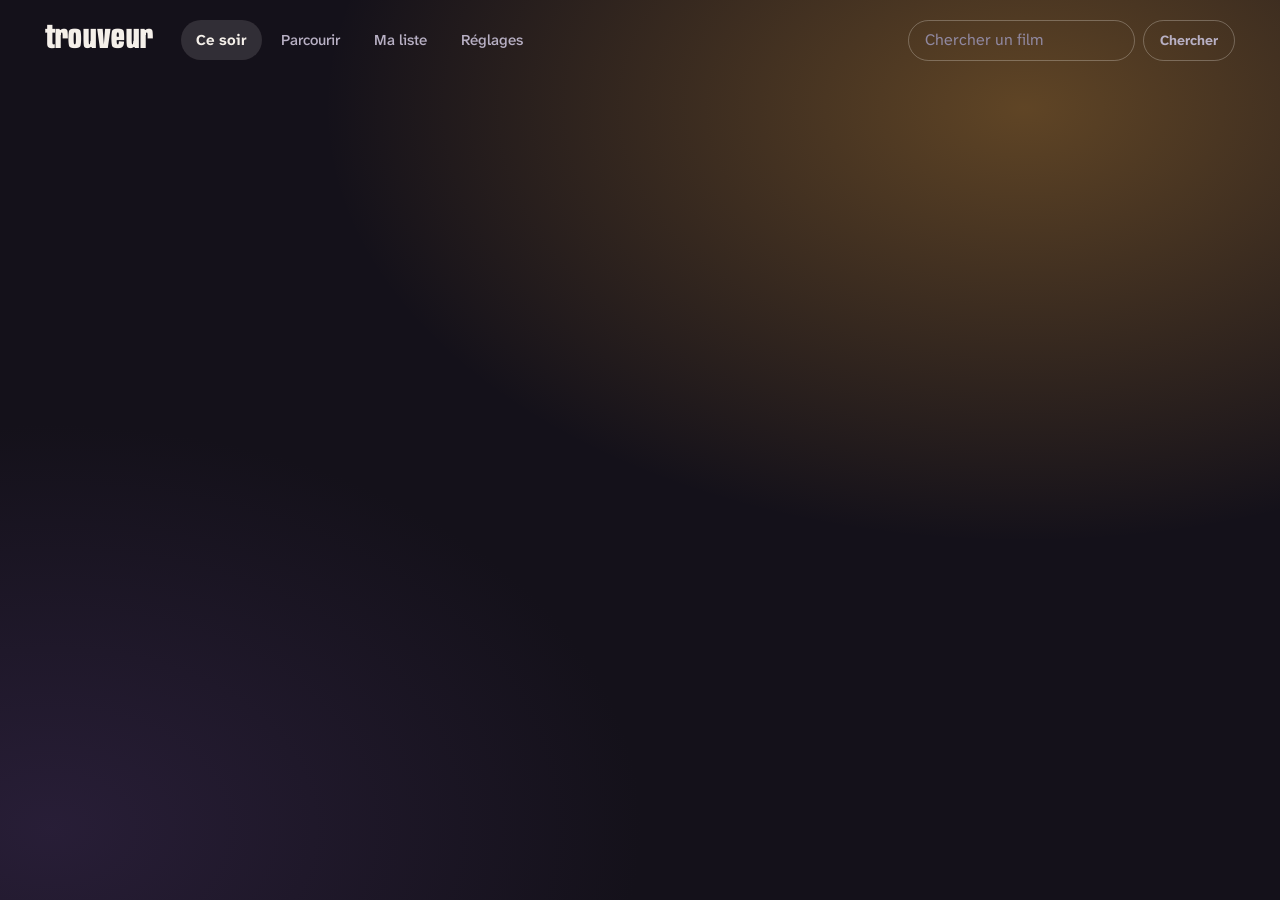
==== web/index.html @ bdc5a35e "1.5.0 : Parcourir et Ma liste séparés, cartes allégées Les six onglets mélangeaient des façons de ch" ====
<!doctype html>
<html lang="fr">
<head>
<meta charset="utf-8">
<meta name="viewport" content="width=device-width, initial-scale=1">
<title>Trouveur</title>
<link rel="preconnect" href="https://fonts.googleapis.com">
<link rel="preconnect" href="https://fonts.gstatic.com" crossorigin>
<link href="https://fonts.googleapis.com/css2?family=Anybody:wdth,wght@50..150,500..900&family=Atkinson+Hyperlegible+Next:wght@400;500;700&display=swap" rel="stylesheet">
<link rel="stylesheet" href="style.css">
<link rel="icon" href="data:image/svg+xml,<svg xmlns='http://www.w3.org/2000/svg' viewBox='0 0 100 100'><text y='.9em' font-size='90'>&#127916;</text></svg>">
</head>
<body data-screen="soir">

<header class="masthead">
  <span class="masthead-logo">trouveur</span>

  <nav class="mainnav" id="mainnav" aria-label="Navigation">
    <button type="button" data-nav="soir" aria-current="page">Ce soir</button>
    <button type="button" data-nav="parcourir">Parcourir</button>
    <button type="button" data-nav="liste">Ma liste <span class="nav-count" id="count-liste"></span></button>
    <button type="button" data-nav="reglages" id="open-settings">Réglages</button>
  </nav>

  <form class="search" id="search-form" role="search">
    <input type="search" id="search-input" placeholder="Chercher un film"
           aria-label="Chercher un film par son titre" autocomplete="off">
    <button type="submit" class="search-go" aria-label="Lancer la recherche">Chercher</button>
  </form>
</header>

<div class="panel-veil" id="panel-veil" hidden></div>

<!-- ------------------------------- ce soir -------------------------------- -->
<main class="screen screen-soir" id="screen-soir">
  <div class="soir">
    <section class="soir-hero is-loading" id="soir-hero" aria-live="polite" aria-busy="true"></section>
    <p class="soir-sentence" id="soir-sentence"></p>
    <section class="soir-others" id="soir-others" aria-label="Autres idées" hidden></section>
  </div>
</main>

<div class="layout screen" id="screen-parcourir" hidden>

  <!-- ------------------------------- critères ------------------------------- -->
  <aside class="panel" id="panel">
    <div class="panel-head">
      <span>Filtres</span>
      <button type="button" class="panel-close" id="close-filters" aria-label="Fermer les filtres">&times;</button>
    </div>
    <form id="criteria" autocomplete="off">

      <section class="field">
        <div class="field-head">
          <label>Genres</label>
          <span class="hint" id="genre-hint">1 clic&nbsp;: inclure · 2&nbsp;clics&nbsp;: exclure</span>
        </div>
        <div class="chips" id="genres" role="group" aria-label="Genres"></div>
        <div class="segmented" id="genre-mode" hidden>
          <button type="button" class="on" data-mode="ou">Au moins un</button>
          <button type="button" data-mode="et">Tous à la fois</button>
        </div>
      </section>

      <section class="field">
        <div class="field-head"><label>Époque</label></div>
        <div class="chips chips-compact" id="decades" role="group" aria-label="Décennies"></div>
        <div class="range-pair">
          <label>De <input type="number" id="year-min" min="1900" max="2030" step="1" placeholder="1900"></label>
          <label>à <input type="number" id="year-max" min="1900" max="2030" step="1" placeholder="2026"></label>
        </div>
      </section>

      <section class="field">
        <div class="field-head">
          <label for="rating-min">Note minimum</label>
          <output class="value" id="rating-min-out">6,5</output>
        </div>
        <input type="range" id="rating-min" min="0" max="9" step="0.5" value="6.5">
      </section>

      <section class="field">
        <div class="field-head">
          <label for="runtime-max">Durée maximum</label>
          <output class="value" id="runtime-max-out">peu importe</output>
        </div>
        <input type="range" id="runtime-max" min="60" max="245" step="5" value="245">
      </section>

      <section class="field">
        <div class="field-head">
          <label>Disponible sur</label>
          <span class="hint">facultatif</span>
        </div>
        <div class="providers" id="providers" role="group" aria-label="Plateformes"></div>
      </section>

      <details class="field-more" id="more-criteria">
        <summary>Plus de critères</summary>
      <section class="field grid-2">
        <div>
          <div class="field-head"><label for="votes-min">Popularité</label></div>
          <select id="votes-min">
            <option value="50">Même confidentiel</option>
            <option value="300" selected>Un minimum connu</option>
            <option value="1500">Bien vu</option>
            <option value="6000">Très vu</option>
          </select>
        </div>
        <div>
          <div class="field-head"><label for="original-language">Langue d'origine</label></div>
          <select id="original-language">
            <option value="">Peu importe</option>
            <option value="fr">Français</option>
            <option value="en">Anglais</option>
            <option value="ja">Japonais</option>
            <option value="ko">Coréen</option>
            <option value="it">Italien</option>
            <option value="es">Espagnol</option>
            <option value="de">Allemand</option>
            <option value="zh">Chinois</option>
            <option value="da">Danois</option>
            <option value="sv">Suédois</option>
            <option value="ru">Russe</option>
            <option value="hi">Hindi</option>
          </select>
        </div>
      </section>

      <section class="field">
        <div class="field-head">
          <label for="keyword">Thème</label>
          <span class="hint">facultatif</span>
        </div>
        <input type="text" id="keyword" placeholder="braquage, voyage dans le temps, mafia…">
      </section>

      <section class="field">
        <div class="field-head"><label for="sort">Trier par</label></div>
        <select id="sort">
          <option value="note" selected>Meilleures notes</option>
          <option value="hasard">Au hasard</option>
          <option value="populaire">Popularité</option>
          <option value="recent">Plus récents</option>
          <option value="ancien">Plus anciens</option>
          <option value="revenus">Plus gros succès</option>
        </select>
      </section>

      </details>

      <section class="field">
        <label class="switch">
          <input type="checkbox" id="hide-seen">
          <span class="switch-track"><span class="switch-knob"></span></span>
          <span class="switch-label">Masquer les films déjà vus</span>
        </label>
        <p class="seen-count" id="seen-count"></p>
      </section>

      <div class="panel-actions">
        <button type="submit" class="btn btn-primary" id="submit">Proposer des films</button>
        <button type="button" class="btn btn-ghost" id="reset">Réinitialiser</button>
      </div>
    </form>
  </aside>

  <!-- ------------------------------- résultats ------------------------------ -->
  <main class="results">
    <div class="results-head">
      <div class="results-title-row">
        <h2 id="results-title">Propositions</h2>
        <button type="button" class="back-link" id="back-to-criteria" hidden>Revenir aux critères</button>
      </div>
      <p class="results-meta" id="results-meta"></p>
    </div>

    <button type="button" class="open-filters" id="open-filters">
      <span class="funnel" aria-hidden="true"></span>
      <span>Filtres</span>
      <span class="filters-count" id="filters-count"></span>
    </button>

    <nav class="tabs" id="tabs" aria-label="Façons de parcourir">
      <button type="button" class="tab on" data-view="decouverte">Propositions</button>
      <button type="button" class="tab" data-view="foryou">Pour toi</button>
      <button type="button" class="tab" data-view="cinema">Au cinéma</button>
    </nav>
    <nav class="tabs" id="list-tabs" aria-label="Mes listes" hidden>
      <button type="button" class="tab" data-view="watchlist">À voir <span class="tab-count" id="count-watchlist"></span></button>
      <button type="button" class="tab" data-view="seen">Déjà vus <span class="tab-count" id="count-seen"></span></button>
      <button type="button" class="tab" data-view="ignored">Ignorés <span class="tab-count" id="count-ignored"></span></button>
    </nav>
    <div id="notice" class="notice" hidden></div>
    <div class="grid" id="grid"></div>

    <div class="more" id="more" hidden>
      <span class="more-sentinel" id="more-sentinel" aria-hidden="true"></span>
      <button type="button" class="btn btn-ghost" id="more-button">Afficher plus</button>
      <p class="more-state" id="more-state"></p>
    </div>

    <div class="empty" id="empty">
      <span class="empty-mark" aria-hidden="true"></span>
      <p>Rien à montrer pour l'instant.</p>
    </div>
  </main>
</div>

<!-- --------------------------------- fiche --------------------------------- -->
<!-- ------------------------------ réglages ------------------------------- -->
<main class="screen screen-settings" id="screen-reglages" hidden>
  <div class="settings-page">
    <aside class="settings-side">
      <h2 class="settings-title">Réglages</h2>
      <p class="settings-intro" id="settings-intro"></p>
      <ul class="status-list" id="status-list" aria-label="État des services"></ul>
    </aside>
    <div class="settings">

      <form id="settings-form">
        <section class="settings-block" id="set-tmdb">
          <h4>TMDB <span class="required">obligatoire</span></h4>
          <p class="settings-help">
            Source des fiches, affiches et bandes-annonces.
            <a href="https://www.themoviedb.org/settings/api" target="_blank" rel="noopener noreferrer">Créer une clé</a>
            — gratuit. Clé v3 ou jeton v4.
          </p>
          <label class="settings-field">
            <span>Clé d'API</span>
            <input type="password" id="set-tmdb-key" autocomplete="off" placeholder="">
          </label>
          <div class="settings-row">
            <label class="settings-field">
              <span>Langue</span>
              <input type="text" id="set-tmdb-language" placeholder="fr-FR">
            </label>
            <label class="settings-field">
              <span>Région</span>
              <input type="text" id="set-tmdb-region" placeholder="FR">
            </label>
          </div>
        </section>

        <section class="settings-block" id="set-plex">
          <h4>Serveur Plex</h4>
          <p class="settings-help">
            La connexion se fait chez Plex : ton mot de passe ne passe jamais par
            Trouveur. Tes serveurs et leurs adresses sont ensuite trouvés tout seuls.
          </p>
          <div class="plex-connect">
            <button type="button" class="btn btn-primary" id="plex-connect">Se connecter avec Plex</button>
            <p class="settings-state" id="plex-state"></p>
            <div id="plex-servers"></div>
          </div>
          <label class="switch settings-switch">
            <input type="checkbox" id="set-plex-sync">
            <span class="switch-track"><span class="switch-knob"></span></span>
            <span class="switch-label">Reprendre les films vus sur Plex au démarrage</span>
          </label>
          <button type="button" class="btn btn-ghost settings-sync" id="plex-sync-now">
            Synchroniser les « déjà vus » maintenant
          </button>
          <p class="settings-state" id="plex-sync-state"></p>
          <button type="button" class="btn btn-ghost settings-sync" id="plex-refresh-now">
            Rafraîchir la bibliothèque Plex
          </button>
          <p class="settings-help settings-sub">
            Les badges « Plex » suivent un inventaire relu toutes les dix
            minutes. Ce bouton le relit tout de suite, après un ajout ou une
            suppression sur ton serveur.
          </p>
          <p class="settings-state" id="plex-refresh-state"></p>
        </section>

        <section class="settings-block" id="set-services">
          <h4>Mes abonnements</h4>
          <p class="settings-help">
            Seuls les services cochés sont proposés en filtre et affichés en badge
            sur les affiches. Aucun coché = tous les services de la région.
            Ton serveur Plex est indépendant de cette liste.
          </p>
          <div class="providers" id="set-services"></div>
        </section>

        <section class="settings-block" id="set-lists">
          <h4>Mes listes</h4>
          <p class="settings-help">
            Reprendre des listes venant d'une autre installation. L'import est
            <strong>additif</strong> : un film déjà présent garde sa date et sa
            provenance, rien n'est jamais remplacé ni supprimé.
          </p>
          <label class="settings-field">
            <span>Fichiers à importer (seen.json, watchlist.json, ignored.json)</span>
            <input type="file" id="set-import" accept=".json,application/json" multiple>
          </label>
          <p class="settings-state" id="import-state"></p>
        </section>

        <section class="settings-block" id="set-deluge">
          <h4>Deluge</h4>
          <p class="settings-help">
            Envoyer les torrents directement au serveur. Trouveur télécharge le
            fichier avec sa clé de tracker puis le transmet : Deluge n'a besoin
            ni de cette clé, ni d'un accès au tracker.
          </p>
          <label class="switch settings-switch">
            <input type="checkbox" id="set-deluge-enabled">
            <span class="switch-track"><span class="switch-knob"></span></span>
            <span class="switch-label">Activer l'envoi vers Deluge</span>
          </label>
          <label class="settings-field">
            <span>Adresse de l'interface web</span>
            <input type="text" id="set-deluge-url" placeholder="https://deluge.mondomaine.fr">
          </label>
          <label class="settings-field">
            <span>Mot de passe de l'interface web</span>
            <input type="password" id="set-deluge-password" autocomplete="off">
          </label>

          <p class="settings-help settings-sub">
            Accès protégé par certificat client : déposer les fichiers ici, ils
            sont conservés par Trouveur. Un fichier <strong>.p12 / .pfx</strong>
            est accepté tel quel — inutile de le convertir. Sa clé n'est jamais
            écrite en clair sur le disque, ni renvoyée au navigateur.
          </p>
          <div class="cert-field">
            <span class="cert-label">Certificat client (.p12, .pfx, .crt ou .pem)</span>
            <div class="cert-current" id="cert-client-current"></div>
            <input type="file" id="cert-client-file" accept=".p12,.pfx,.pem,.crt,.cer">
          </div>
          <div class="cert-field">
            <span class="cert-label">Clé privée — inutile avec un .p12</span>
            <div class="cert-current" id="cert-client_key-current"></div>
            <input type="file" id="cert-client_key-file" accept=".key,.pem">
          </div>
          <label class="settings-field">
            <span>Phrase de passe (du .p12 ou de la clé)</span>
            <input type="password" id="set-deluge-keypass" autocomplete="off">
          </label>
          <div class="cert-field">
            <span class="cert-label">Autorité de certification (si privée)</span>
            <div class="cert-current" id="cert-ca-current"></div>
            <input type="file" id="cert-ca-file" accept=".pem,.crt,.cer">
          </div>
          <label class="switch settings-switch">
            <input type="checkbox" id="set-deluge-verify" checked>
            <span class="switch-track"><span class="switch-knob"></span></span>
            <span class="switch-label">Vérifier le certificat du serveur</span>
          </label>
          <p class="settings-help settings-sub">
            À décocher seulement si le serveur présente un certificat auto-signé
            que tu n'as pas moyen de fournir ci-dessus. La liaison reste
            chiffrée, mais Trouveur ne vérifie plus à qui il parle.
          </p>

          <div class="settings-row">
            <label class="settings-field">
              <span>Dossier de destination</span>
              <input type="text" id="set-deluge-dir" placeholder="facultatif">
            </label>
            <label class="settings-field">
              <span>Étiquette</span>
              <input type="text" id="set-deluge-label" placeholder="facultatif">
            </label>
          </div>
          <label class="switch settings-switch">
            <input type="checkbox" id="set-deluge-paused">
            <span class="switch-track"><span class="switch-knob"></span></span>
            <span class="switch-label">Ajouter en pause</span>
          </label>

          <button type="button" class="btn btn-ghost settings-sync" id="deluge-test">
            Tester la connexion
          </button>
          <div id="deluge-state"></div>
        </section>

        <section class="settings-block" id="set-tracker">
          <h4>Tracker</h4>
          <label class="switch settings-switch">
            <input type="checkbox" id="set-tracker-enabled">
            <span class="switch-track"><span class="switch-knob"></span></span>
            <span class="switch-label">Chercher les torrents disponibles</span>
          </label>
          <label class="settings-field">
            <span>Tracker</span>
            <select id="set-tracker-profile"></select>
          </label>
          <p class="settings-help settings-sub" id="tracker-profile-help"></p>
          <label class="settings-field">
            <span>Adresse</span>
            <input type="text" id="set-tracker-url" placeholder="https://tr4ker.net">
          </label>
          <label class="settings-field">
            <span>Clé d'API</span>
            <input type="password" id="set-tracker-key" autocomplete="off">
          </label>
          <button type="button" class="btn btn-ghost settings-sync" id="tracker-test">
            Tester la connexion
          </button>
          <div id="tracker-state"></div>
        </section>

        <div id="settings-notice" class="notice" hidden></div>

        <div class="settings-actions">
          <button type="submit" class="btn btn-primary" id="settings-save">Enregistrer</button>
        </div>
        <p class="settings-foot">
          Un champ laissé vide n'efface rien : il conserve la valeur en place.
        </p>
      </form>
    </div>
  </div>
</main>

<div class="sheet-backdrop" id="sheet-backdrop" hidden>
  <article class="sheet" id="sheet" role="dialog" aria-modal="true" aria-label="Fiche du film">
    <button class="sheet-close" id="sheet-close" aria-label="Fermer">&times;</button>
    <div id="sheet-body"></div>
  </article>
</div>

<template id="tpl-card">
  <article class="card" tabindex="0">
    <div class="card-poster">
      <img alt="" loading="lazy">
      <span class="card-rating"></span>
      <span class="card-state" hidden></span>
      <div class="card-actions">
        <button type="button" class="card-want" aria-pressed="false">À voir</button>
        <button type="button" class="card-seen" aria-pressed="false">Vu</button>
        <button type="button" class="card-hide">Ignorer</button>
      </div>
    </div>
    <div class="card-body">
      <h3 class="card-title"></h3>
      <p class="card-sub"></p>
      <p class="card-where"></p>
    </div>
  </article>
</template>

<script src="app.js"></script>
<script src="soir.js"></script>
</body>
</html>
---- web/style.css ----
/* Trouveur — feuille de style unique, thème sombre cinéma. */

:root {
  /* La salle : un fond violet très sombre, des surfaces un cran plus claires. */
  --bg: #14111a;
  --bg-grain: #181420;
  --surface: #1d1825;
  --surface-2: #262031;
  --surface-3: #30283d;
  --line: #3a3147;
  --line-soft: #2b2436;

  --text: #f5f0ea;
  --text-dim: #b8b0c4;
  --text-faint: #9088a0;

  /* Accent par défaut. Sur « Ce soir » il prend la couleur de l'affiche (--acc). */
  --gold: #f2a93b;
  --gold-soft: #f7c77b;
  --gold-dim: rgba(242, 169, 59, 0.14);
  --green: #4ec98a;
  --green-dim: rgba(78, 201, 138, 0.14);
  --red: #e0645c;
  --red-dim: rgba(224, 100, 92, 0.14);

  --radius: 14px;
  --radius-sm: 9px;
  --shadow: 0 18px 45px -20px rgba(0, 0, 0, 0.9);

  --sans: "Atkinson Hyperlegible Next", ui-sans-serif, system-ui, -apple-system, "Segoe UI", Roboto, sans-serif;
  --display: "Anybody", "Arial Narrow", ui-sans-serif, system-ui, sans-serif;
}

/* Déclarées pour que l'ambiance de « Ce soir » change en fondu d'un film à l'autre. */
@property --amb1 { syntax: "<color>"; inherits: true; initial-value: #2a1f3a; }
@property --amb2 { syntax: "<color>"; inherits: true; initial-value: #f2a93b; }

* { box-sizing: border-box; }

/* Sans cela, les regles display:flex ci-dessous l'emportent sur l'attribut
   hidden et laissent le fond de la fiche recouvrir toute la page. */
[hidden] { display: none !important; }

html { scroll-behavior: smooth; }

body {
  margin: 0;
  min-height: 100vh;
  font-family: var(--sans);
  font-size: 16px;
  line-height: 1.55;
  color: var(--text);
  background: var(--bg);
  -webkit-font-smoothing: antialiased;
}

/* L'ambiance de « Ce soir » colore toute la page, en-tête compris. */
body[data-screen="soir"] {
  --amb1: #2a1f3a;
  --acc: var(--amb2);
  background:
    radial-gradient(1000px 620px at 80% 12%, color-mix(in srgb, var(--amb2) 34%, transparent), transparent 70%),
    radial-gradient(820px 560px at 4% 92%, color-mix(in srgb, var(--amb1) 90%, transparent), transparent 72%),
    var(--bg);
  transition: --amb1 0.9s ease, --amb2 0.9s ease;
}

button, input, select, textarea { font: inherit; color: inherit; }

::-webkit-scrollbar { width: 10px; height: 10px; }
::-webkit-scrollbar-track { background: transparent; }
::-webkit-scrollbar-thumb { background: var(--surface-3); border-radius: 8px; border: 3px solid var(--bg); }
::-webkit-scrollbar-thumb:hover { background: #463c57; }

/* ------------------------------- en-tête -------------------------------- */

.masthead {
  display: flex;
  align-items: center;
  gap: 28px;
  padding: 20px clamp(18px, 3.5vw, 48px) 0;
}

.masthead-logo {
  font-family: var(--display);
  font-stretch: 62%;
  font-weight: 800;
  font-size: 32px;
  line-height: 1;
  letter-spacing: 0.01em;
}

.mainnav { display: flex; gap: 4px; margin-right: auto; }
.mainnav button {
  display: flex;
  align-items: center;
  gap: 7px;
  min-height: 40px;
  padding: 6px 15px;
  font-size: 15px;
  font-weight: 500;
  color: var(--text-dim);
  background: none;
  border: 0;
  border-radius: 999px;
  cursor: pointer;
}
.mainnav button:hover { color: var(--text); }
.mainnav button[aria-current="page"] {
  color: var(--text);
  font-weight: 700;
  background: color-mix(in srgb, var(--text) 13%, transparent);
}
.nav-count {
  font-size: 12px;
  font-weight: 700;
  font-variant-numeric: tabular-nums;
  color: var(--acc, var(--gold));
}
.nav-count:empty { display: none; }

/* recherche par titre */

.search { display: flex; gap: 8px; flex: 0 1 300px; }
.search input[type="search"] {
  flex: 1;
  min-width: 0;
  min-height: 40px;
  padding: 7px 16px;
  color: var(--text);
  background: transparent;
  border: 1px solid color-mix(in srgb, var(--text) 28%, transparent);
  border-radius: 999px;
  outline: none;
  transition: border-color 0.14s, box-shadow 0.14s;
}
.search input::placeholder { color: var(--text-faint); }
.search input:focus {
  border-color: var(--acc, var(--gold));
  box-shadow: 0 0 0 3px color-mix(in srgb, var(--acc, var(--gold)) 25%, transparent);
}
.search-go {
  min-height: 40px;
  padding: 7px 16px;
  font-size: 14px;
  font-weight: 700;
  color: var(--text-dim);
  background: none;
  border: 1px solid color-mix(in srgb, var(--text) 28%, transparent);
  border-radius: 999px;
  cursor: pointer;
  white-space: nowrap;
}
.search-go:hover { color: var(--text); border-color: var(--text); }

/* onglets de listes */

.tabs {
  display: flex;
  gap: 4px;
  margin: 0 0 18px;
  padding: 3px;
  background: var(--surface);
  border: 1px solid var(--line);
  border-radius: var(--radius-sm);
  width: fit-content;
  max-width: 100%;
  overflow-x: auto;
}
.tab {
  display: flex;
  align-items: center;
  gap: 7px;
  padding: 7px 14px;
  font-size: 13px;
  color: var(--text-dim);
  background: none;
  border: 0;
  border-radius: 6px;
  cursor: pointer;
  white-space: nowrap;
}
.tab:hover { color: var(--text); }
.tab.on { color: var(--text); background: var(--surface-3); font-weight: 600; }
.tab-count {
  min-width: 18px;
  padding: 1px 6px;
  font-size: 11px;
  font-weight: 700;
  font-variant-numeric: tabular-nums;
  color: var(--text-faint);
  background: var(--surface-2);
  border-radius: 999px;
}
.tab-count:empty { display: none; }
.tab.on .tab-count { color: #1a1408; background: var(--gold); }

.results-title-row { display: flex; align-items: baseline; gap: 14px; flex-wrap: wrap; }
.back-link {
  font-size: 13px;
  color: var(--text-faint);
  background: none;
  border: 0;
  padding: 0;
  cursor: pointer;
  text-decoration: underline;
  text-underline-offset: 3px;
}
.back-link:hover { color: var(--gold); }

/* ------------------------------- structure ------------------------------ */

.layout {
  display: grid;
  grid-template-columns: 322px minmax(0, 1fr);
  gap: clamp(20px, 2.6vw, 38px);
  align-items: start;
  padding: 26px clamp(18px, 3.5vw, 44px) 70px;
  max-width: 1720px;
  margin: 0 auto;
}

/* -------------------------------- panneau ------------------------------- */

.panel {
  position: sticky;
  top: 22px;
  padding: 22px 20px;
  background: linear-gradient(180deg, var(--surface), rgba(29, 24, 37, 0.72));
  border: 1px solid var(--line);
  border-radius: var(--radius);
  box-shadow: var(--shadow);
  max-height: calc(100vh - 44px);
  overflow-y: auto;
}

.field { margin-bottom: 22px; }
.field:last-of-type { margin-bottom: 18px; }
.field.grid-2 { display: grid; grid-template-columns: 1fr 1fr; gap: 12px; }

.field-head {
  display: flex;
  align-items: baseline;
  justify-content: space-between;
  gap: 10px;
  margin-bottom: 9px;
}

.field-head label {
  font-size: 15px;
  font-weight: 700;
  color: var(--text);
}

.hint { font-size: 11px; color: var(--text-faint); }
.value { font-size: 12.5px; font-weight: 600; color: var(--gold); font-variant-numeric: tabular-nums; }

/* pastilles de genre : neutre → inclus → exclu */

.chips { display: flex; flex-wrap: wrap; gap: 6px; }

.chip {
  padding: 6px 11px;
  font-size: 12.5px;
  font-weight: 500;
  color: var(--text-dim);
  background: var(--surface-2);
  border: 1px solid var(--line);
  border-radius: 999px;
  cursor: pointer;
  transition: background 0.14s, color 0.14s, border-color 0.14s;
  user-select: none;
}
.chip:hover { background: var(--surface-3); color: var(--text); }
.chip.is-in {
  color: #1a1408;
  background: linear-gradient(160deg, var(--gold-soft), var(--gold));
  border-color: transparent;
  font-weight: 600;
}
.chip.is-out {
  color: var(--red);
  background: var(--red-dim);
  border-color: rgba(224, 100, 92, 0.35);
  text-decoration: line-through;
}
.chips-compact .chip { padding: 5px 10px; font-size: 12px; }

/* plateformes de streaming */

.providers { display: flex; flex-wrap: wrap; gap: 6px; }

.provider {
  display: flex;
  align-items: center;
  gap: 7px;
  padding: 5px 10px 5px 5px;
  font-size: 12px;
  color: var(--text-dim);
  background: var(--surface-2);
  border: 1px solid var(--line);
  border-radius: 999px;
  cursor: pointer;
  transition: background 0.14s, color 0.14s, border-color 0.14s;
}
.provider img {
  width: 20px;
  height: 20px;
  flex: none;
  border-radius: 5px;
  object-fit: cover;
}
.provider:hover { background: var(--surface-3); color: var(--text); }
.provider.is-on {
  color: #1a1408;
  background: linear-gradient(160deg, var(--gold-soft), var(--gold));
  border-color: transparent;
  font-weight: 600;
}

/* Le serveur de l'utilisateur n'est pas un service commercial : il se
   distingue visuellement tout en restant au même niveau que les autres. */
.provider.is-local {
  padding-left: 10px;
  border-color: rgba(229, 160, 13, 0.4);
  order: -1;
}
.provider.is-local::before {
  content: "";
  width: 8px;
  height: 8px;
  border-radius: 2px;
  background: #e5a00d;
  flex: none;
}
.provider.is-local.is-on::before { background: #1a1408; }

.provider-name { white-space: nowrap; }

.segmented {
  display: flex;
  margin-top: 10px;
  padding: 3px;
  background: var(--surface-2);
  border: 1px solid var(--line);
  border-radius: var(--radius-sm);
}
.segmented button {
  flex: 1;
  padding: 6px 8px;
  font-size: 12px;
  color: var(--text-dim);
  background: none;
  border: 0;
  border-radius: 6px;
  cursor: pointer;
}
.segmented button.on { color: var(--text); background: var(--surface-3); font-weight: 600; }

/* champs */

input[type="text"], input[type="number"], input[type="password"], select {
  width: 100%;
  padding: 9px 11px;
  color: var(--text);
  background: var(--surface-2);
  border: 1px solid var(--line);
  border-radius: var(--radius-sm);
  outline: none;
  transition: border-color 0.14s, box-shadow 0.14s;
}
input[type="text"]:focus, input[type="number"]:focus, input[type="password"]:focus, select:focus {
  border-color: rgba(242, 169, 59, 0.55);
  box-shadow: 0 0 0 3px var(--gold-dim);
}
input::placeholder { color: var(--text-faint); }

select {
  appearance: none;
  padding-right: 30px;
  background-image: url("data:image/svg+xml,%3Csvg xmlns='http://www.w3.org/2000/svg' viewBox='0 0 12 12'%3E%3Cpath d='M2 4.5L6 8.5L10 4.5' stroke='%239aa3b8' stroke-width='1.6' fill='none' stroke-linecap='round'/%3E%3C/svg%3E");
  background-repeat: no-repeat;
  background-position: right 10px center;
  background-size: 12px;
  cursor: pointer;
}
select option { background: var(--surface-2); }

.range-pair { display: flex; gap: 10px; margin-top: 10px; }
.range-pair label {
  flex: 1;
  display: flex;
  align-items: center;
  gap: 7px;
  font-size: 12px;
  color: var(--text-faint);
}
.range-pair input { text-align: center; }

input[type="range"] {
  width: 100%;
  height: 4px;
  appearance: none;
  background: var(--surface-3);
  border-radius: 3px;
  outline: none;
  cursor: pointer;
}
input[type="range"]::-webkit-slider-thumb {
  appearance: none;
  width: 16px; height: 16px;
  border-radius: 50%;
  background: var(--gold);
  border: 3px solid var(--bg);
  box-shadow: 0 0 0 1px var(--gold);
  cursor: grab;
}
input[type="range"]::-moz-range-thumb {
  width: 12px; height: 12px;
  border-radius: 50%;
  background: var(--gold);
  border: 3px solid var(--bg);
  box-shadow: 0 0 0 1px var(--gold);
  cursor: grab;
}

/* interrupteur */

.switch {
  display: flex;
  align-items: center;
  gap: 11px;
  cursor: pointer;
  user-select: none;
}
.switch input { position: absolute; opacity: 0; width: 0; height: 0; }

.switch-track {
  flex: none;
  width: 38px;
  height: 21px;
  padding: 3px;
  background: var(--surface-3);
  border: 1px solid var(--line);
  border-radius: 999px;
  transition: background 0.16s;
}
.switch-knob {
  display: block;
  width: 13px;
  height: 13px;
  border-radius: 50%;
  background: var(--text-faint);
  transition: transform 0.16s, background 0.16s;
}
.switch input:checked + .switch-track { background: var(--gold-dim); border-color: rgba(242, 169, 59, 0.5); }
.switch input:checked + .switch-track .switch-knob { background: var(--gold); transform: translateX(17px); }
.switch input:focus-visible + .switch-track { box-shadow: 0 0 0 3px var(--gold-dim); }
.switch-label { font-size: 13px; color: var(--text-dim); }
.switch:hover .switch-label { color: var(--text); }

.seen-count { margin: 9px 0 0 49px; font-size: 11.5px; color: var(--text-faint); }

/* boutons */

.panel-actions { display: flex; flex-direction: column; gap: 9px; }

.btn {
  padding: 11px 16px;
  font-size: 14px;
  font-weight: 600;
  border: 1px solid transparent;
  border-radius: var(--radius-sm);
  cursor: pointer;
  transition: transform 0.1s, filter 0.14s, background 0.14s;
}
.btn:active { transform: translateY(1px); }
.btn:disabled { opacity: 0.55; cursor: progress; }

.btn-primary {
  color: #171104;
  background: linear-gradient(160deg, var(--gold-soft), var(--gold));
  box-shadow: 0 10px 26px -12px rgba(242, 169, 59, 0.75);
}
.btn-primary:hover:not(:disabled) { filter: brightness(1.06); }

.btn-ghost {
  color: var(--text-dim);
  background: transparent;
  border-color: var(--line);
}
.btn-ghost:hover { color: var(--text); background: var(--surface-2); }

/* ------------------------------- résultats ------------------------------ */

.results-head {
  display: flex;
  align-items: baseline;
  justify-content: space-between;
  gap: 16px;
  margin-bottom: 18px;
  flex-wrap: wrap;
}
.results-head h2 {
  margin: 0;
  font-family: var(--display);
  font-stretch: 62%;
  font-size: 21px;
  font-weight: 500;
  letter-spacing: -0.01em;
}
.results-meta { margin: 0; font-size: 13px; color: var(--text-faint); }

.notice {
  padding: 12px 15px;
  margin-bottom: 18px;
  font-size: 13.5px;
  color: var(--gold-soft);
  background: var(--gold-dim);
  border: 1px solid rgba(242, 169, 59, 0.3);
  border-radius: var(--radius-sm);
}
.notice.is-error {
  color: #f2b2ad;
  background: var(--red-dim);
  border-color: rgba(224, 100, 92, 0.35);
}

.grid {
  display: grid;
  grid-template-columns: repeat(auto-fill, minmax(174px, 1fr));
  gap: clamp(14px, 1.5vw, 22px);
}

.more {
  position: relative;
  display: flex;
  flex-direction: column;
  align-items: center;
  gap: 10px;
  padding: 34px 20px 10px;
}
.more .btn { min-width: 220px; }
.more-state { margin: 0; font-size: 13px; color: var(--text-faint); }

/* Déclencheur du défilement infini : placé au-dessus du bouton pour anticiper. */
.more-sentinel {
  position: absolute;
  top: -500px;
  left: 0;
  width: 1px;
  height: 1px;
  pointer-events: none;
}

.empty {
  padding: 90px 20px;
  text-align: center;
  color: var(--text-faint);
}
.empty-mark {
  display: block;
  width: 54px; height: 54px;
  margin: 0 auto 16px;
  border: 2px dashed var(--line);
  border-radius: 14px;
}

/* --------------------------------- carte -------------------------------- */

.card {
  cursor: pointer;
  outline: none;
  transition: transform 0.16s ease;
}
.card:hover, .card:focus-visible { transform: translateY(-4px); }

.card-poster {
  position: relative;
  aspect-ratio: 2 / 3;
  overflow: hidden;
  background: var(--surface-2) url("data:image/svg+xml,%3Csvg xmlns='http://www.w3.org/2000/svg' viewBox='0 0 24 24' fill='none' stroke='%23303a52' stroke-width='1.2'%3E%3Crect x='3' y='4' width='18' height='16' rx='2'/%3E%3Cpath d='M3 9h18M7 4v5M17 4v5'/%3E%3C/svg%3E") center / 42px no-repeat;
  border: 1px solid var(--line);
  border-radius: var(--radius);
  box-shadow: var(--shadow);
}
.card-poster > img {
  width: 100%; height: 100%;
  object-fit: cover;
  display: block;
  opacity: 0;
  transition: opacity 0.3s;
}
.card-poster > img.is-loaded { opacity: 1; }
.card:hover .card-poster { border-color: rgba(242, 169, 59, 0.4); }
.card:focus-visible .card-poster { border-color: var(--gold); }

.card-rating {
  position: absolute;
  top: 8px; left: 8px;
  padding: 3px 8px;
  font-size: 12px;
  font-weight: 700;
  font-variant-numeric: tabular-nums;
  color: var(--text);
  background: rgba(10, 12, 17, 0.82);
  backdrop-filter: blur(6px);
  border-radius: 999px;
}
.card-rating.is-high { color: #16240f; background: var(--green); }
.card-rating.is-good { color: #1a1408; background: var(--gold); }
.card-rating.is-low { color: var(--text-dim); }
.card-rating.is-none { color: var(--text-faint); }

/* Ce qui est posé sur l'affiche : la note, le statut une fois posé, et trois
   actions qui n'apparaissent qu'au survol. Sur écran tactile elles restent dans
   la fiche : trois boutons permanents par affiche cachaient l'affiche. */

.card-state {
  position: absolute;
  left: 8px;
  bottom: 8px;
  padding: 3px 9px;
  font-size: 12px;
  font-weight: 700;
  color: #1a1408;
  background: var(--gold);
  border-radius: 4px;
}
.card-state.is-seen { color: #16240f; background: var(--green); }

.card.is-seen .card-poster > img { opacity: 0.4; filter: grayscale(0.55); }
.card.is-seen .card-title { color: var(--text-faint); }
.card.is-seen:hover .card-poster > img { opacity: 0.72; filter: grayscale(0.2); }

.card-actions {
  position: absolute;
  inset: auto 0 0 0;
  display: flex;
  background: rgba(20, 17, 26, 0.94);
  opacity: 0;
  transform: translateY(6px);
  transition: opacity 0.15s, transform 0.15s;
  /* Invisible ne doit pas vouloir dire cliquable : sans cela, un clic sur
     l'affiche marquerait le film au lieu d'ouvrir sa fiche. */
  pointer-events: none;
}
.card:hover .card-actions,
.card:focus-within .card-actions { opacity: 1; transform: none; pointer-events: auto; }
.card-actions button {
  flex: 1;
  min-height: 44px;
  padding: 0 4px;
  font: inherit;
  font-size: 13px;
  font-weight: 700;
  color: var(--text);
  background: none;
  border: 0;
  border-left: 1px solid var(--line);
  cursor: pointer;
}
.card-actions button:first-child { border-left: 0; }
.card-actions button:hover { background: var(--surface-3); }
.card-actions button.is-on { color: var(--gold); }
.card-actions .card-seen[aria-pressed="true"] { color: var(--green); }
.card-actions .card-hide:hover { color: var(--red); }
.card-actions button:focus-visible { outline: 2px solid var(--text); outline-offset: -3px; }

@media (hover: none) {
  .card-actions { display: none; }
}

.card-where {
  display: flex;
  align-items: center;
  gap: 8px;
  min-height: 21px;
  margin: 6px 0 0;
  font-size: 13px;
  color: var(--text-dim);
}
.dot.is-tor { background: transparent; border: 2px solid var(--gold); }


@keyframes spin { to { transform: rotate(360deg); } }

.sheet-hide {
  display: inline-flex;
  align-items: center;
  gap: 9px;
  padding: 9px 16px;
  font-size: 13.5px;
  font-weight: 600;
  color: var(--text-dim);
  background: var(--surface-2);
  border: 1px solid var(--line);
  border-radius: var(--radius-sm);
  cursor: pointer;
  transition: color 0.15s, background 0.15s, border-color 0.15s;
}
.sheet-hide:hover {
  color: var(--red);
  background: var(--red-dim);
  border-color: rgba(224, 100, 92, 0.4);
}
.sheet-hide-icon { position: relative; width: 13px; height: 13px; flex: none; }
.sheet-hide-icon::before,
.sheet-hide-icon::after {
  content: "";
  position: absolute;
  top: 5.5px;
  left: 0;
  width: 13px;
  height: 2px;
  border-radius: 1px;
  background: currentColor;
}
.sheet-hide-icon::before { transform: rotate(45deg); }
.sheet-hide-icon::after { transform: rotate(-45deg); }

.sheet-actions { display: flex; flex-wrap: wrap; gap: 9px; margin-top: 14px; }
.sheet-actions .sheet-seen { margin-top: 0; }

.sheet-want {
  display: inline-flex;
  align-items: center;
  gap: 9px;
  padding: 9px 16px;
  font-size: 13.5px;
  font-weight: 600;
  color: var(--text-dim);
  background: var(--surface-2);
  border: 1px solid var(--line);
  border-radius: var(--radius-sm);
  cursor: pointer;
  transition: color 0.15s, background 0.15s, border-color 0.15s;
}
.sheet-want:hover { color: var(--text); background: var(--surface-3); }
.sheet-want-icon {
  width: 11px;
  height: 14px;
  flex: none;
  border: 1.8px solid currentColor;
  border-bottom: 0;
  clip-path: polygon(0 0, 100% 0, 100% 100%, 50% 68%, 0 100%);
}
.sheet-want.is-on {
  color: #1a1408;
  background: var(--gold);
  border-color: transparent;
}
.sheet-want.is-on .sheet-want-icon { background: currentColor; }

.sheet-seen {
  display: inline-flex;
  align-items: center;
  gap: 9px;
  margin-top: 14px;
  padding: 9px 16px;
  font-size: 13.5px;
  font-weight: 600;
  color: var(--text-dim);
  background: var(--surface-2);
  border: 1px solid var(--line);
  border-radius: var(--radius-sm);
  cursor: pointer;
  transition: color 0.15s, background 0.15s, border-color 0.15s;
}
.sheet-seen:hover { color: var(--text); background: var(--surface-3); }
.sheet-seen-icon {
  width: 15px;
  height: 15px;
  flex: none;
  border: 1.8px solid currentColor;
  border-radius: 50%;
}
.sheet-seen.is-on {
  color: #16240f;
  background: var(--green);
  border-color: transparent;
}
.sheet-seen.is-on .sheet-seen-icon {
  position: relative;
  border-color: transparent;
  background: currentColor;
}
.sheet-seen.is-on .sheet-seen-icon::after {
  content: "";
  position: absolute;
  left: 5px;
  top: 1px;
  width: 3px;
  height: 8px;
  border: solid var(--green);
  border-width: 0 2px 2px 0;
  transform: rotate(42deg);
}

.plex-card {
  padding: 15px 17px;
  background: var(--surface-2);
  border: 1px solid rgba(229, 160, 13, 0.32);
  border-radius: var(--radius-sm);
}
.plex-head { display: flex; align-items: center; gap: 11px; }
.plex-mark {
  padding: 3px 9px;
  font-size: 11px;
  font-weight: 700;
  letter-spacing: 0.05em;
  color: #241a02;
  background: #e5a00d;
  border-radius: 4px;
}
.plex-title { font-size: 14px; font-weight: 600; }
.plex-facts { display: flex; flex-wrap: wrap; gap: 7px; margin-top: 12px; font-size: 13px; color: var(--text-dim); }
.plex-open { margin-top: 13px; }

.card-body { padding: 10px 2px 0; }
.card-title {
  margin: 0;
  font-size: 13.5px;
  font-weight: 600;
  line-height: 1.35;
  display: -webkit-box;
  -webkit-line-clamp: 2;
  -webkit-box-orient: vertical;
  overflow: hidden;
}
.card-sub { margin: 3px 0 0; font-size: 12px; color: var(--text-faint); }
.card-why {
  margin: 5px 0 0;
  font-size: 11px;
  font-style: italic;
  line-height: 1.35;
  color: var(--gold);
  opacity: 0.78;
  display: -webkit-box;
  -webkit-line-clamp: 2;
  -webkit-box-orient: vertical;
  overflow: hidden;
}
.saga-progress { margin: 0 0 11px; }

/* --------------------------------- fiche -------------------------------- */

.sheet-backdrop {
  position: fixed;
  inset: 0;
  z-index: 50;
  display: flex;
  align-items: flex-start;
  justify-content: center;
  padding: clamp(12px, 4vh, 46px) 16px;
  background: rgba(5, 6, 10, 0.78);
  backdrop-filter: blur(7px);
  overflow-y: auto;
  animation: fade 0.18s ease;
}
@keyframes fade { from { opacity: 0; } }

.sheet {
  position: relative;
  width: min(1000px, 100%);
  background: var(--surface);
  border: 1px solid var(--line);
  border-radius: 18px;
  box-shadow: 0 40px 90px -30px rgba(0, 0, 0, 0.95);
  overflow: hidden;
  animation: rise 0.22s cubic-bezier(0.22, 1, 0.36, 1);
}
@keyframes rise { from { opacity: 0; transform: translateY(16px); } }

.sheet-close {
  position: absolute;
  top: 14px; right: 14px;
  z-index: 3;
  width: 34px; height: 34px;
  font-size: 22px;
  line-height: 1;
  color: var(--text);
  background: rgba(10, 12, 17, 0.72);
  backdrop-filter: blur(6px);
  border: 1px solid var(--line);
  border-radius: 50%;
  cursor: pointer;
}
.sheet-close:hover { background: var(--surface-3); }

.sheet-hero {
  position: relative;
  min-height: 210px;
  padding: 0;
  background-size: cover;
  background-position: center 22%;
}
.sheet-hero::after {
  content: "";
  position: absolute;
  inset: 0;
  background: linear-gradient(180deg, rgba(20, 24, 34, 0.35) 0%, rgba(20, 24, 34, 0.9) 72%, var(--surface) 100%);
}

.sheet-main {
  position: relative;
  z-index: 2;
  display: grid;
  grid-template-columns: 190px minmax(0, 1fr);
  gap: 26px;
  padding: 0 clamp(20px, 3vw, 34px) 28px;
  margin-top: -110px;
}

.sheet-poster {
  width: 100%;
  aspect-ratio: 2 / 3;
  object-fit: cover;
  background: var(--surface-2);
  border: 1px solid var(--line);
  border-radius: var(--radius);
  box-shadow: var(--shadow);
}

.sheet-head { padding-top: 116px; }
.sheet-title {
  margin: 0;
  font-family: var(--display);
  font-stretch: 62%;
  font-size: clamp(24px, 3vw, 33px);
  font-weight: 700;
  line-height: 1.12;
  letter-spacing: -0.02em;
}
.sheet-original { margin: 6px 0 0; font-size: 14px; color: var(--text-faint); font-style: italic; }
.sheet-tagline { margin: 12px 0 0; font-size: 15px; color: var(--gold-soft); font-family: var(--display); }

.sheet-facts {
  display: flex;
  flex-wrap: wrap;
  align-items: center;
  gap: 8px;
  margin-top: 14px;
  font-size: 13px;
  color: var(--text-dim);
}
.fact {
  padding: 4px 10px;
  background: var(--surface-2);
  border: 1px solid var(--line);
  border-radius: 999px;
}
.fact.is-cert { color: var(--gold-soft); border-color: rgba(242, 169, 59, 0.3); }

.score {
  display: flex;
  align-items: center;
  gap: 10px;
  margin-top: 18px;
  padding: 12px 16px;
  background: var(--surface-2);
  border: 1px solid var(--line);
  border-radius: var(--radius-sm);
}
.score-big {
  font-family: var(--display);
  font-stretch: 62%;
  font-size: 30px;
  font-weight: 700;
  line-height: 1;
  color: var(--gold);
  font-variant-numeric: tabular-nums;
}
.score-scale { font-size: 13px; color: var(--text-faint); }
.score-meta { margin-left: auto; text-align: right; font-size: 12px; color: var(--text-faint); }
.score-bar {
  height: 4px;
  margin-top: 6px;
  width: 120px;
  background: var(--surface-3);
  border-radius: 3px;
  overflow: hidden;
}
.score-bar span { display: block; height: 100%; background: linear-gradient(90deg, var(--gold), var(--green)); }

.sheet-section { margin-top: 26px; }
.sheet-section h4 {
  margin: 0 0 10px;
  font-size: 11.5px;
  font-weight: 600;
  letter-spacing: 0.09em;
  text-transform: uppercase;
  color: var(--text-dim);
}
.sheet-section p { margin: 0; color: #cfd6e4; }

.links { display: flex; flex-wrap: wrap; gap: 8px; }
.link-btn {
  display: inline-flex;
  align-items: center;
  gap: 7px;
  padding: 8px 13px;
  font-size: 13px;
  font-weight: 500;
  color: var(--text);
  text-decoration: none;
  background: var(--surface-2);
  border: 1px solid var(--line);
  border-radius: var(--radius-sm);
  transition: background 0.14s, border-color 0.14s;
}
.link-btn:hover { background: var(--surface-3); border-color: var(--surface-3); }
.links-note { width: 100%; margin: 4px 0 0; }
.link-dot { width: 8px; height: 8px; border-radius: 2px; flex: none; }

.trailer {
  position: relative;
  aspect-ratio: 16 / 9;
  border: 1px solid var(--line);
  border-radius: var(--radius);
  overflow: hidden;
  background: #000;
}
.trailer iframe { width: 100%; height: 100%; border: 0; display: block; }
.trailer-lang {
  display: inline-block;
  margin-top: 8px;
  font-size: 12px;
  color: var(--text-faint);
}

.cast {
  display: grid;
  grid-template-columns: repeat(auto-fill, minmax(94px, 1fr));
  gap: 12px;
}
.cast figure { margin: 0; text-align: center; }
.cast img {
  width: 100%;
  aspect-ratio: 1;
  object-fit: cover;
  border-radius: 50%;
  background: var(--surface-2);
  border: 1px solid var(--line);
}
.cast figcaption { margin-top: 7px; font-size: 12px; line-height: 1.35; }
.cast .cast-role { color: var(--text-faint); font-size: 11px; }

/* films proches */

.similar-row {
  display: flex;
  gap: 12px;
  overflow-x: auto;
  padding-bottom: 8px;
  scroll-snap-type: x proximity;
}
.similar-item {
  flex: none;
  width: 108px;
  display: flex;
  flex-direction: column;
  gap: 6px;
  padding: 0;
  text-align: left;
  background: none;
  border: 0;
  cursor: pointer;
  scroll-snap-align: start;
}
.similar-poster {
  position: relative;
  display: block;
  aspect-ratio: 2 / 3;
  overflow: hidden;
  background: var(--surface-2);
  border: 1px solid var(--line);
  border-radius: 9px;
  transition: border-color 0.14s, transform 0.14s;
}
.similar-poster img { width: 100%; height: 100%; object-fit: cover; display: block; }
.similar-item:hover .similar-poster { border-color: rgba(242, 169, 59, 0.5); transform: translateY(-3px); }
.similar-item:focus-visible .similar-poster { border-color: var(--gold); }

.similar-rating {
  position: absolute;
  top: 5px; left: 5px;
  padding: 2px 6px;
  font-size: 10.5px;
  font-weight: 700;
  font-variant-numeric: tabular-nums;
  color: var(--text);
  background: rgba(10, 12, 17, 0.85);
  border-radius: 999px;
}

.similar-title {
  font-size: 12px;
  font-weight: 500;
  line-height: 1.3;
  color: var(--text);
  display: -webkit-box;
  -webkit-line-clamp: 2;
  -webkit-box-orient: vertical;
  overflow: hidden;
}
.similar-year { font-size: 11px; color: var(--text-faint); }

.similar-item.is-seen .similar-poster img { opacity: 0.35; filter: grayscale(0.6); }
.similar-item.is-seen .similar-title { color: var(--text-faint); }

.similar-note { margin: 10px 0 0; }
.similar-more { margin-top: 12px; width: 100%; }

/* torrents */

.torrent-list { display: flex; flex-direction: column; gap: 7px; }
.torrent {
  display: grid;
  grid-template-columns: minmax(0, 1fr) auto;
  gap: 8px 14px;
  align-items: center;
  padding: 11px 14px;
  background: var(--surface-2);
  border: 1px solid var(--line);
  border-radius: var(--radius-sm);
}
.torrent-name {
  font-size: 12.5px;
  font-family: ui-monospace, "SF Mono", Menlo, Consolas, monospace;
  word-break: break-all;
  color: #cfd6e4;
}
.torrent-tags { display: flex; flex-wrap: wrap; gap: 5px; margin-top: 7px; }
.tag {
  padding: 2px 7px;
  font-size: 10.5px;
  font-weight: 600;
  letter-spacing: 0.03em;
  border-radius: 4px;
  background: var(--surface-3);
  color: var(--text-dim);
}
.tag.is-res { color: #171104; background: var(--gold); }
.tag.is-lang { color: #16240f; background: var(--green); }

.torrent-stats {
  display: flex;
  align-items: center;
  gap: 14px;
  font-size: 12.5px;
  font-variant-numeric: tabular-nums;
  white-space: nowrap;
}
.seeders { color: var(--green); font-weight: 600; }
.leechers { color: var(--text-faint); }
.torrent-size { color: var(--text-dim); }
.torrent-get {
  padding: 6px 11px;
  font-size: 12px;
  font-weight: 600;
  color: var(--gold);
  text-decoration: none;
  border: 1px solid rgba(242, 169, 59, 0.35);
  border-radius: 6px;
}
.torrent-get:hover { background: var(--gold-dim); }

.torrent-page {
  padding: 6px 11px;
  font-size: 12px;
  font-weight: 600;
  color: var(--text-dim);
  text-decoration: none;
  border: 1px solid var(--line);
  border-radius: 6px;
}
.torrent-page:hover { color: var(--text); background: var(--surface-3); }

.tag.is-free { color: #16240f; background: var(--gold-soft); }

.torrent-warn {
  margin: 0 0 4px;
  padding: 9px 13px;
  color: var(--gold-soft);
  background: var(--gold-dim);
  border: 1px solid rgba(242, 169, 59, 0.3);
  border-radius: var(--radius-sm);
}

.muted { color: var(--text-faint); font-size: 13.5px; }

/* ------------------------------- responsive ----------------------------- */

@media (max-width: 1080px) {
  .layout { grid-template-columns: 1fr; }
  .panel { position: static; max-height: none; }
  .grid { grid-template-columns: repeat(auto-fill, minmax(150px, 1fr)); }
}

@media (max-width: 700px) {
  .sheet-main { grid-template-columns: 1fr; margin-top: -70px; }
  .sheet-poster { width: 140px; }
  .sheet-head { padding-top: 0; }
  .torrent { grid-template-columns: 1fr; }
  .torrent-stats { justify-content: flex-start; }
  .masthead { flex-wrap: wrap; }
}

@media (prefers-reduced-motion: reduce) {
  * { animation-duration: 0.01ms !important; transition-duration: 0.01ms !important; }
  html { scroll-behavior: auto; }
}

/* ------------------------------- réglages -------------------------------- */

.masthead-settings {
  display: flex;
  align-items: center;
  gap: 8px;
  padding: 7px 14px;
  font-size: 12.5px;
  color: var(--text-dim);
  background: var(--surface);
  border: 1px solid var(--line);
  border-radius: 999px;
  cursor: pointer;
  white-space: nowrap;
}
.masthead-settings:hover { color: var(--text); background: var(--surface-2); }
.gear {
  width: 13px;
  height: 13px;
  flex: none;
  border: 2px solid currentColor;
  border-radius: 50%;
  position: relative;
}
.gear::after {
  content: "";
  position: absolute;
  inset: -3px;
  border: 2px dotted currentColor;
  border-radius: 50%;
  opacity: 0.55;
}

.sheet-narrow { width: min(620px, 100%); }

.settings { padding: 0; }
.settings-title {
  margin: 0;
  font-family: var(--display);
  font-stretch: 62%;
  font-size: 44px;
  font-weight: 800;
  line-height: 1;
  letter-spacing: 0;
}
.settings-intro { margin: 8px 0 0; font-size: 13.5px; color: var(--text-faint); }

.settings-block {
  margin-top: 26px;
  padding-top: 22px;
  border-top: 1px solid var(--line-soft);
}
.settings-block h4 {
  display: flex;
  align-items: center;
  gap: 10px;
  margin: 0 0 8px;
  font-size: 20px;
  font-weight: 700;
  color: var(--text);
  scroll-margin-top: 24px;
}
.required {
  padding: 2px 7px;
  font-size: 10px;
  letter-spacing: 0.04em;
  color: #1a1408;
  background: var(--gold);
  border-radius: 4px;
}
.settings-help { margin: 0 0 14px; font-size: 13px; color: var(--text-faint); }
.settings-help a { color: var(--gold); }

.settings-field { display: block; margin-bottom: 12px; }
.settings-field span {
  display: block;
  margin-bottom: 6px;
  font-size: 12.5px;
  color: var(--text-dim);
}
.settings-field input { width: 100%; }
.settings-row { display: grid; grid-template-columns: 1fr 1fr; gap: 12px; }
.settings-switch { margin: 14px 0 4px; }

.settings-state { margin: 12px 0 0; font-size: 13px; color: var(--text-faint); }
.settings-state.is-ok { color: var(--green); }
.settings-state.is-error { color: var(--red); }
.settings-state a { color: var(--gold); }

.plex-server {
  display: flex;
  align-items: baseline;
  gap: 10px;
  width: 100%;
  margin-top: 8px;
  padding: 11px 14px;
  text-align: left;
  color: var(--text);
  background: var(--surface-2);
  border: 1px solid var(--line);
  border-radius: var(--radius-sm);
  cursor: pointer;
}
.plex-server:hover { border-color: rgba(242, 169, 59, 0.5); background: var(--surface-3); }
.plex-server:disabled { opacity: 0.5; cursor: progress; }
.plex-server-name { font-weight: 600; font-size: 14px; }
.plex-server-meta { font-size: 12px; color: var(--text-faint); }

.settings-actions { margin-top: 24px; }
.settings-actions .btn { width: 100%; }
.settings-foot { margin: 12px 0 0; font-size: 12px; color: var(--text-faint); text-align: center; }

@media (max-width: 600px) {
  .settings-row { grid-template-columns: 1fr; }
}

.settings-sync { width: 100%; margin-top: 14px; }
#set-services { max-height: 210px; overflow-y: auto; padding: 2px; }
input[type="file"] {
  width: 100%;
  padding: 9px 11px;
  font-size: 13px;
  color: var(--text-dim);
  background: var(--surface-2);
  border: 1px dashed var(--line);
  border-radius: var(--radius-sm);
  cursor: pointer;
}
input[type="file"]:hover { border-color: rgba(242, 169, 59, 0.45); }
input[type="file"]::file-selector-button {
  margin-right: 12px;
  padding: 5px 12px;
  font-size: 12px;
  font-weight: 600;
  color: var(--text);
  background: var(--surface-3);
  border: 0;
  border-radius: 6px;
  cursor: pointer;
}

/* ============================== petits écrans =============================
   Sur téléphone, le panneau de critères occupait 1120 px au-dessus de la
   grille : il fallait défiler une fois et demie avant de voir un seul film.
   Il devient un tiroir, et les résultats passent en premier.
   ========================================================================= */

.panel-head { display: none; }
.open-filters { display: none; }

.panel-veil {
  position: fixed;
  inset: 0;
  z-index: 55;
  background: rgba(5, 6, 10, 0.72);
  backdrop-filter: blur(4px);
  animation: fade 0.18s ease;
}

@media (max-width: 1080px) {
  .layout { padding-top: 16px; }

  /* Le panneau sort de la page : il ne pousse plus la grille vers le bas. */
  .panel {
    position: fixed;
    top: 0;
    bottom: 0;
    left: 0;
    z-index: 60;
    width: min(360px, 88vw);
    max-height: none;
    border-radius: 0 var(--radius) var(--radius) 0;
    transform: translateX(-102%);
    transition: transform 0.24s cubic-bezier(0.22, 1, 0.36, 1);
    padding-bottom: calc(22px + env(safe-area-inset-bottom));
  }
  .panel.is-open { transform: none; }
  @media (prefers-reduced-motion: reduce) { .panel { transition: none; } }

  .panel-head {
    display: flex;
    align-items: center;
    justify-content: space-between;
    margin: -6px 0 18px;
    font-family: var(--display);
    font-stretch: 62%;
    font-size: 19px;
    font-weight: 700;
  }
  .panel-close {
    width: 40px;
    height: 40px;
    font-size: 24px;
    line-height: 1;
    color: var(--text-dim);
    background: var(--surface-2);
    border: 1px solid var(--line);
    border-radius: 50%;
    cursor: pointer;
  }

  .open-filters {
    display: inline-flex;
    align-items: center;
    gap: 9px;
    min-height: 44px;
    margin: 0 0 12px;
    padding: 0 16px;
    font-size: 13.5px;
    font-weight: 600;
    color: var(--text);
    background: var(--surface);
    border: 1px solid var(--line);
    border-radius: 999px;
    cursor: pointer;
  }
  .open-filters:hover { background: var(--surface-2); }
  .funnel {
    width: 14px;
    height: 12px;
    flex: none;
    background: currentColor;
    clip-path: polygon(0 0, 100% 0, 62% 45%, 62% 100%, 38% 82%, 38% 45%);
  }
  .filters-count {
    min-width: 20px;
    padding: 1px 7px;
    font-size: 11px;
    font-weight: 700;
    color: #1a1408;
    background: var(--gold);
    border-radius: 999px;
  }
  .filters-count:empty { display: none; }

  /* En-tête compact : 220 px, c'est un cinquième de l'écran d'un téléphone. */
  .masthead { gap: 12px; padding: 14px 16px 12px; }
  .masthead-mark { width: 32px; height: 32px; }
  .masthead h1 { font-size: 21px; }
  .masthead-tagline { display: none; }
  .masthead-status { display: none; }
  .masthead-settings { min-height: 44px; padding: 0 14px; }
  .search { order: 3; flex-basis: 100%; max-width: none; margin: 0; }
  .search input[type="search"] { min-height: 44px; }
  .search-go { min-height: 44px; }
}

/* -------- cibles tactiles : 44 px est la taille recommandée -------- */

@media (pointer: coarse) {
  .tab { min-height: 44px; }
  .chip { min-height: 40px; display: inline-flex; align-items: center; }
  .provider { min-height: 40px; }
  .masthead-settings { min-height: 44px; }
  .btn { min-height: 46px; }
  .back-link { min-height: 44px; display: inline-flex; align-items: center; }
  select, input[type="text"], input[type="number"], input[type="search"] { min-height: 44px; }

  /* Sur une affiche de 168 px, trois cercles de 44 px mangeraient l'image :
     38 px reste confortable au doigt sans masquer le film. */
  .card-seen { min-height: 38px; padding: 0 12px 0 10px; }
  .card-want, .card-hide { width: 38px; height: 38px; }
  .card-want { top: 42px; }
  .card-hide { top: 86px; }
  .torrent-get, .torrent-page { min-height: 40px; display: inline-flex; align-items: center; }
  .sheet-close { width: 44px; height: 44px; }
  .similar-item { min-width: 108px; }
}

/* Le curseur natif est trop fin pour le doigt. */
@media (pointer: coarse) {
  input[type="range"] { height: 6px; }
  input[type="range"]::-webkit-slider-thumb { width: 26px; height: 26px; }
  input[type="range"]::-moz-range-thumb { width: 22px; height: 22px; }
}

@media (max-width: 460px) {
  .grid { grid-template-columns: repeat(auto-fill, minmax(140px, 1fr)); gap: 12px; }
  .settings { padding: 0; }
  .sheet-main { padding-left: 16px; padding-right: 16px; }
  .masthead h1 { font-size: 19px; }
}

/* Sur une carte de ~147 px, la pastille « Vu » (58 px) et les badges de
   disponibilité (jusqu'à 129 px) ne tiennent pas côte à côte : ils se
   chevauchaient. On les empile, badges au-dessus de la pastille. */
@media (max-width: 560px) {
  .card-avail { bottom: 52px; flex-wrap: nowrap; }
  /* Trois badges passeraient sur deux lignes et remonteraient jusqu'au bouton
     « ne plus proposer ». Deux suffisent ici ; la fiche du film les montre
     tous. */
  .card-avail > :nth-child(n + 3) { display: none; }
}

/* ---------------- débordement horizontal sur téléphone ----------------
   Une piste « 1fr » a pour minimum implicite « auto » : elle s'élargit pour
   contenir son contenu au lieu de le contraindre. La barre d'onglets
   (~460 px) poussait donc la colonne au-delà de l'écran, ce qui donnait un
   ascenseur horizontal et faisait calculer 3 colonnes de films là où il n'y a
   la place que pour 2. « minmax(0, 1fr) » lève ce minimum.
   ------------------------------------------------------------------- */
@media (max-width: 1080px) {
  .layout { grid-template-columns: minmax(0, 1fr); }
  .results { min-width: 0; }
  .grid { min-width: 0; }
  /* Le bandeau doit passer à la ligne plutôt que d'élargir la page. */
  .results-meta { overflow-wrap: anywhere; }
}

/* ------------------- fiche du film sur petit écran -------------------
   Même piège que pour la mise en page principale : la piste « 1fr » de
   .sheet-main s'élargissait pour contenir la rangée « Dans le même esprit »
   (dix vignettes, ~1188 px), et toute la fiche débordait avec elle.
   ------------------------------------------------------------------ */
@media (max-width: 700px) {
  .sheet-main { grid-template-columns: minmax(0, 1fr); }
  /* Un enfant de grille a lui aussi « min-width: auto » par défaut : sans
     cela il reproduirait le débordement un cran plus bas. */
  .sheet-main > * { min-width: 0; }
  .sheet-section { min-width: 0; }
  .similar-row { max-width: 100%; }

  /* La colonne unique reste la bonne disposition : le synopsis, la
     bande-annonce et les torrents ont besoin de toute la largeur. On gagne
     de la hauteur plutôt que de la largeur. */
  .sheet-main { gap: 16px; margin-top: -56px; }
  .sheet-poster { width: 116px; }
  .sheet-title { font-size: 21px; }
  .sheet-hero { min-height: 150px; }
  .sheet-section { margin-top: 20px; }
}

@media (max-width: 460px) {
  .sheet { border-radius: 14px; }
  .sheet-main { gap: 12px; }
  .sheet-poster { width: 96px; }
  .sheet-title { font-size: 19px; }
  .sheet-facts { gap: 6px; font-size: 12px; }
  .score { padding: 10px 12px; }
  .score-big { font-size: 25px; }
  .score-meta { margin-left: auto; }
  .score-bar { width: 84px; }
  .cast { grid-template-columns: repeat(auto-fill, minmax(78px, 1fr)); gap: 10px; }
}

/* envoi vers Deluge */
.torrent-deluge {
  padding: 6px 11px;
  font-size: 12px;
  font-weight: 600;
  color: var(--green);
  background: none;
  border: 1px solid rgba(78, 201, 138, 0.4);
  border-radius: 6px;
  cursor: pointer;
  white-space: nowrap;
}
.torrent-deluge:hover { background: var(--green-dim); }
.torrent-deluge:disabled { cursor: default; }
.torrent-deluge.is-done { color: #16240f; background: var(--green); border-color: transparent; }
.torrent-deluge.is-known { color: var(--text-faint); border-color: var(--line); }
.torrent-deluge.is-failed { color: var(--red); border-color: rgba(224, 100, 92, 0.5); }
.settings-sub { margin-top: 16px; padding-top: 14px; border-top: 1px solid var(--line-soft); }
@media (pointer: coarse) { .torrent-deluge { min-height: 40px; } }

/* dépôt de certificats */
.cert-field { margin-bottom: 14px; }
.cert-label {
  display: block;
  margin-bottom: 6px;
  font-size: 12.5px;
  color: var(--text-dim);
}
.cert-current {
  display: flex;
  align-items: center;
  gap: 10px;
  margin-bottom: 8px;
  font-size: 13px;
}
.cert-current:empty { display: none; }
.cert-name {
  display: inline-flex;
  align-items: center;
  gap: 8px;
  padding: 6px 12px;
  font-family: ui-monospace, Menlo, Consolas, monospace;
  font-size: 12px;
  color: var(--green);
  background: var(--green-dim);
  border: 1px solid rgba(78, 201, 138, 0.3);
  border-radius: var(--radius-sm);
}
.cert-remove {
  padding: 6px 11px;
  font-size: 12px;
  color: var(--text-faint);
  background: none;
  border: 1px solid var(--line);
  border-radius: 6px;
  cursor: pointer;
}
.cert-remove:hover { color: var(--red); border-color: rgba(224, 100, 92, 0.45); }
.cert-hint { font-size: 12px; color: var(--text-faint); }
@media (pointer: coarse) { .cert-remove { min-height: 40px; } }

/* =============================== écran « Ce soir » =============================== */

.soir {
  max-width: 1240px;
  margin: 0 auto;
  padding: clamp(22px, 4vw, 46px) clamp(18px, 3.5vw, 48px) 90px;
}

.soir-hero {
  display: grid;
  grid-template-columns: minmax(0, 1fr) minmax(200px, 330px);
  gap: clamp(24px, 5vw, 56px);
  align-items: end;
  min-height: 560px;
}
.soir-hero.is-loading, .soir-hero.is-empty { display: block; min-height: 420px; }

.soir-copy { min-width: 0; }
.soir-idea { margin: 0; font-size: 15px; color: var(--text-dim); }

.soir-title {
  margin: 8px 0 0;
  font-family: var(--display);
  font-stretch: 58%;
  font-weight: 800;
  font-size: clamp(60px, 11vw, 112px);
  line-height: 0.9;
  text-wrap: balance;
  overflow-wrap: anywhere;
}
.soir-title.is-long { font-size: clamp(50px, 8.5vw, 84px); }
.soir-title.is-longer { font-size: clamp(42px, 6.5vw, 64px); }

.soir-facts {
  display: flex;
  flex-wrap: wrap;
  gap: 6px 22px;
  align-items: baseline;
  min-height: 36px;
  margin-top: 22px;
  font-size: 17px;
}
.soir-score {
  font-family: var(--display);
  font-stretch: 70%;
  font-weight: 800;
  font-size: 34px;
  line-height: 1;
  color: var(--acc);
}
.soir-score small {
  margin-left: 6px;
  font-family: var(--sans);
  font-stretch: 100%;
  font-size: 13px;
  font-weight: 400;
  color: var(--text-dim);
}

.soir-syn {
  max-width: 54ch;
  margin: 16px 0 0;
  font-size: 18px;
  line-height: 1.55;
  color: color-mix(in srgb, var(--text) 88%, transparent);
  display: -webkit-box;
  -webkit-line-clamp: 4;
  -webkit-box-orient: vertical;
  overflow: hidden;
}

/* Les billets : une source de visionnage par billet. Le premier, le plus
   immédiat, est plein ; le trou en haut et en bas marque la perforation. */

.soir-tickets { display: flex; flex-wrap: wrap; gap: 12px; margin-top: 28px; }

.stub {
  --notch: 104px;
  position: relative;
  display: flex;
  align-items: stretch;
  min-width: 270px;
  max-width: 100%;
  min-height: 62px;
  color: var(--text);
  text-align: left;
  text-decoration: none;
  background: color-mix(in srgb, var(--text) 12%, transparent);
  border-radius: 4px;
  -webkit-mask:
    radial-gradient(circle 8px at calc(100% - var(--notch)) 0, #0000 97%, #000) top / 100% 51% no-repeat,
    radial-gradient(circle 8px at calc(100% - var(--notch)) 100%, #0000 97%, #000) bottom / 100% 51% no-repeat;
  mask:
    radial-gradient(circle 8px at calc(100% - var(--notch)) 0, #0000 97%, #000) top / 100% 51% no-repeat,
    radial-gradient(circle 8px at calc(100% - var(--notch)) 100%, #0000 97%, #000) bottom / 100% 51% no-repeat;
}
.stub.is-info { -webkit-mask: none; mask: none; padding-right: 18px; }
.stub.is-best { color: #1a1320; background: var(--acc, var(--gold)); }
a.stub:hover, .stub:has(button:hover) { filter: brightness(1.1); }
.stub:focus-visible, .stub:focus-within:has(:focus-visible) { outline: 3px solid var(--text); outline-offset: 3px; }

.stub-main { flex: 1; min-width: 0; padding: 11px 18px; }
.stub-main small { display: block; font-size: 13px; opacity: 0.82; }
.stub-main strong { display: block; font-size: 19px; font-weight: 700; line-height: 1.25; overflow-wrap: anywhere; }

.stub-go {
  width: var(--notch);
  flex: none;
  display: grid;
  place-items: center;
  padding: 0 8px;
  font: inherit;
  font-size: 15px;
  font-weight: 700;
  line-height: 1.2;
  text-align: center;
  color: inherit;
  background: none;
  border: 0;
  border-left: 2px dashed currentColor;
  cursor: pointer;
}
.stub:not(.is-best) .stub-go { border-left-color: color-mix(in srgb, var(--text) 40%, transparent); }
.stub-go:disabled { cursor: progress; opacity: 0.8; }
.stub-go.is-failed { text-decoration: underline wavy; }

.soir-actions { display: flex; flex-wrap: wrap; gap: 10px; margin-top: 26px; }
.soir-btn {
  min-height: 46px;
  padding: 10px 22px;
  font: inherit;
  font-size: 16px;
  font-weight: 700;
  color: var(--text);
  background: none;
  border: 2px solid color-mix(in srgb, var(--text) 40%, transparent);
  border-radius: 4px;
  cursor: pointer;
}
.soir-btn:hover { border-color: var(--text); }
.soir-btn.is-main { color: #1a1320; background: var(--text); border-color: var(--text); }
.soir-btn.is-on { border-color: var(--acc); color: var(--acc); }
.soir-btn.is-quiet {
  padding-inline: 8px;
  font-weight: 500;
  color: var(--text-dim);
  border-color: transparent;
  text-decoration: underline;
  text-underline-offset: 3px;
}
.soir-btn.is-quiet:hover { color: var(--text); }
.soir-btn:focus-visible, .soir-choice:focus-visible, .soir-refine:focus-visible,
.soir-pick:focus-visible, .soir-poster:focus-visible, .soir-option:focus-visible {
  outline: 3px solid var(--text);
  outline-offset: 3px;
}

.soir-poster {
  display: block;
  width: 100%;
  padding: 0;
  aspect-ratio: 2 / 3;
  background: var(--surface-2);
  border: 0;
  cursor: pointer;
  box-shadow: 0 40px 80px -30px rgba(0, 0, 0, 0.8);
}
.soir-poster img { display: block; width: 100%; height: 100%; object-fit: cover; }
.soir-poster-none { display: grid; height: 100%; place-items: center; padding: 16px; font-family: var(--display); font-stretch: 62%; font-size: 28px; }

.soir-wait { margin: 0; padding-top: 200px; font-size: 20px; color: var(--text-dim); }
.soir-empty { max-width: 46ch; padding-top: 120px; }
.soir-empty-title { margin: 0; font-family: var(--display); font-stretch: 62%; font-weight: 800; font-size: clamp(36px, 6vw, 56px); line-height: 1; }
.soir-empty-text { margin: 14px 0 22px; font-size: 18px; color: var(--text-dim); }

/* la phrase */

.soir-sentence {
  position: relative;
  margin: 56px 0 0;
  font-family: var(--display);
  font-stretch: 70%;
  font-weight: 500;
  font-size: clamp(22px, 3.2vw, 30px);
  line-height: 2;
}
.soir-choice {
  padding: 0 12px;
  font: inherit;
  font-weight: 800;
  color: var(--acc);
  background: color-mix(in srgb, var(--text) 10%, transparent);
  border: 0;
  border-bottom: 3px solid var(--acc);
  border-radius: 2px 2px 0 0;
  cursor: pointer;
}
.soir-choice:hover { background: color-mix(in srgb, var(--text) 18%, transparent); }
.soir-refine {
  margin-left: 10px;
  padding: 6px 0;
  font-family: var(--sans);
  font-stretch: 100%;
  font-size: 15px;
  font-weight: 500;
  color: var(--text-dim);
  background: none;
  border: 0;
  text-decoration: underline;
  text-underline-offset: 3px;
  cursor: pointer;
}
.soir-refine:hover { color: var(--text); }

.soir-menu {
  position: absolute;
  z-index: 30;
  min-width: 240px;
  max-width: calc(100% - 8px);
  max-height: 340px;
  margin: 0;
  padding: 6px;
  overflow-y: auto;
  list-style: none;
  font-family: var(--sans);
  font-stretch: 100%;
  font-size: 16px;
  font-weight: 400;
  line-height: 1.3;
  color: var(--text);
  background: var(--surface-2);
  border: 1px solid var(--line);
  border-radius: 6px;
  box-shadow: var(--shadow);
}
.soir-option { padding: 11px 12px; border-radius: 4px; cursor: pointer; }
.soir-option:hover, .soir-option:focus { background: var(--surface-3); outline: none; }
.soir-option[aria-selected="true"] { font-weight: 700; color: var(--acc, var(--gold)); }

/* autres idées */

.soir-others { display: grid; grid-template-columns: repeat(5, minmax(0, 1fr)); gap: 22px; margin-top: 26px; }
.soir-pick {
  display: block;
  padding: 0;
  font: inherit;
  color: var(--text);
  text-align: left;
  background: none;
  border: 0;
  cursor: pointer;
}
.soir-pick-poster { display: block; aspect-ratio: 2 / 3; background: var(--surface-2); transition: transform 0.25s ease; }
.soir-pick:hover .soir-pick-poster { transform: translateY(-4px); }
.soir-pick-poster img { display: block; width: 100%; height: 100%; object-fit: cover; }
.soir-pick b { display: block; margin-top: 10px; font-weight: 700; line-height: 1.25; }
.soir-pick-where { display: flex; gap: 8px; align-items: center; min-height: 22px; margin-top: 3px; font-size: 14px; color: var(--text-dim); }
.dot { width: 9px; height: 9px; flex: none; border-radius: 50%; background: var(--text-dim); }
.dot.is-plex { background: var(--acc, var(--gold)); }
.dot.is-stream { background: var(--text); }
.dot.is-none { background: transparent; border: 2px solid var(--text-dim); }

/* ============================== réglages, en page ============================== */

.settings-page {
  display: grid;
  grid-template-columns: 270px minmax(0, 1fr);
  gap: clamp(28px, 5vw, 64px);
  max-width: 1080px;
  margin: 0 auto;
  padding: clamp(22px, 4vw, 46px) clamp(18px, 3.5vw, 48px) 90px;
}
.settings-side { position: sticky; top: 24px; align-self: start; }
.settings-page .settings { max-width: 640px; }
.settings-page .settings-block:first-child { margin-top: 0; padding-top: 0; border-top: 0; }

.status-list { display: grid; gap: 4px; margin: 26px 0 0; padding: 0; list-style: none; }
.status-row {
  display: grid;
  grid-template-columns: 10px auto 1fr;
  align-items: center;
  gap: 10px;
  width: 100%;
  min-height: 44px;
  padding: 8px 10px;
  font: inherit;
  font-size: 15px;
  color: var(--text);
  text-align: left;
  background: none;
  border: 0;
  border-radius: 4px;
  cursor: pointer;
}
.status-row:hover { background: color-mix(in srgb, var(--text) 8%, transparent); }
.status-row:focus-visible { outline: 3px solid var(--gold); outline-offset: 2px; }
.status-name { font-weight: 700; }
.status-text { color: var(--text-dim); text-align: right; font-size: 14px; }
.status-dot { width: 9px; height: 9px; border-radius: 50%; background: transparent; border: 2px solid var(--text-faint); }
.status-row.is-ok .status-dot { background: var(--green); border-color: var(--green); }

/* ================================ téléphone ================================ */

@media (max-width: 860px) {
  .masthead { flex-wrap: wrap; gap: 14px; }
  .masthead-logo { font-size: 28px; }
  .search { flex: 1 1 160px; }
  .search-go { display: none; }

  /* Sur téléphone la navigation passe en bas, à portée de pouce. */
  .mainnav {
    position: fixed;
    inset: auto 0 0 0;
    z-index: 40;
    display: grid;
    grid-template-columns: repeat(4, 1fr);
    gap: 0;
    margin: 0;
    padding-bottom: env(safe-area-inset-bottom, 0px);
    background: color-mix(in srgb, var(--bg) 94%, transparent);
    border-top: 1px solid var(--line);
    backdrop-filter: blur(10px);
  }
  .mainnav button {
    flex-direction: column;
    justify-content: center;
    gap: 2px;
    min-height: 56px;
    padding: 6px 2px;
    font-size: 13px;
    border-radius: 0;
  }
  .mainnav button[aria-current="page"] {
    background: none;
    box-shadow: inset 0 3px 0 var(--acc, var(--gold));
  }
  /* Le compteur de « Ma liste » se pose en coin, sans changer la hauteur de l'onglet. */
  .mainnav button { position: relative; }
  .nav-count { position: absolute; top: 5px; left: calc(50% + 22px); }
  body { padding-bottom: calc(60px + env(safe-area-inset-bottom, 0px)); }

  .soir-hero { grid-template-columns: minmax(0, 1fr); gap: 22px; min-height: 0; }
  .soir-poster { order: -1; width: 168px; }
  .soir-syn { -webkit-line-clamp: 5; font-size: 17px; }
  .stub { min-width: 0; width: 100%; --notch: 96px; }
  .soir-actions .soir-btn.is-main { flex: 1 1 100%; }
  .soir-sentence { margin-top: 36px; }

  .soir-others {
    grid-template-columns: none;
    grid-auto-flow: column;
    grid-auto-columns: minmax(120px, 36%);
    gap: 14px;
    overflow-x: auto;
    scroll-snap-type: x proximity;
    padding-bottom: 6px;
  }
  .soir-pick { scroll-snap-align: start; }

  .settings-page { grid-template-columns: minmax(0, 1fr); gap: 24px; }
  .settings-side { position: static; }
  .settings-title { font-size: 38px; }
}

@media (prefers-reduced-motion: reduce) {
  body[data-screen="soir"] { transition: none; }
  .soir-pick-poster { transition: none; }
}

/* ================================= Parcourir et Ma liste ================================= */

.layout.is-liste { grid-template-columns: minmax(0, 1fr); max-width: 1240px; }

.field-more { margin-bottom: 22px; }
.field-more > summary {
  display: flex;
  align-items: center;
  justify-content: space-between;
  min-height: 44px;
  font-size: 15px;
  font-weight: 700;
  color: var(--text);
  cursor: pointer;
  list-style: none;
}
.field-more > summary::-webkit-details-marker { display: none; }
.field-more > summary::after {
  content: "";
  width: 8px;
  height: 8px;
  margin-right: 4px;
  border: solid var(--text-dim);
  border-width: 0 2px 2px 0;
  transform: rotate(45deg);
  transition: transform 0.15s;
}
.field-more[open] > summary::after { transform: rotate(-135deg); }
.field-more > summary:focus-visible { outline: 3px solid var(--gold); outline-offset: 2px; }
.field-more[open] > summary { margin-bottom: 14px; }

.results-head h2 { font-size: 34px; font-weight: 800; line-height: 1; }
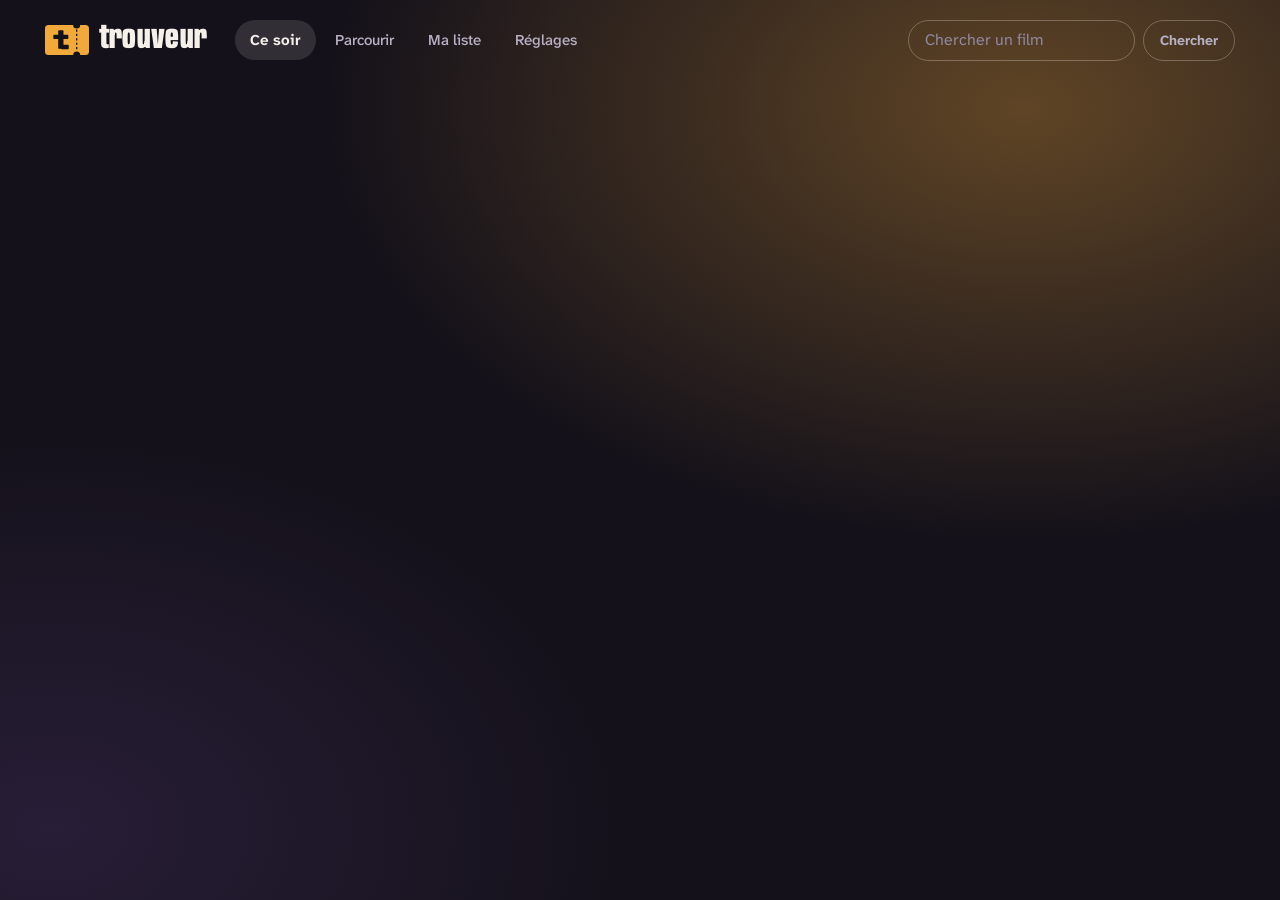
==== commit 99cea34b: "1.10.2 : la marque dans l'en-tête de la page Le mot « trouveur » de l'en-tête est précédé de la marq" ====
--- a/web/index.html
+++ b/web/index.html
@@ -8,12 +8,15 @@
 <link rel="preconnect" href="https://fonts.gstatic.com" crossorigin>
 <link href="https://fonts.googleapis.com/css2?family=Anybody:wdth,wght@50..150,500..900&family=Atkinson+Hyperlegible+Next:wght@400;500;700&display=swap" rel="stylesheet">
 <link rel="stylesheet" href="style.css">
-<link rel="icon" href="data:image/svg+xml,<svg xmlns='http://www.w3.org/2000/svg' viewBox='0 0 100 100'><text y='.9em' font-size='90'>&#127916;</text></svg>">
+<link rel="icon" type="image/svg+xml" href="favicon.svg">
 </head>
 <body data-screen="soir">
 
 <header class="masthead">
-  <span class="masthead-logo">trouveur</span>
+  <button type="button" class="masthead-logo" id="home-link" aria-label="Trouveur, retour à Ce soir">
+    <img class="masthead-mark" src="logo-mark.svg" alt="" width="44" height="30">
+    <span>trouveur</span>
+  </button>
 
   <nav class="mainnav" id="mainnav" aria-label="Navigation">
     <button type="button" data-nav="soir" aria-current="page">Ce soir</button>
@@ -85,6 +88,16 @@
           <output class="value" id="runtime-max-out">peu importe</output>
         </div>
         <input type="range" id="runtime-max" min="60" max="245" step="5" value="245">
+      </section>
+
+      <section class="field" id="certification-field">
+        <div class="field-head">
+          <label for="certification">Public</label>
+          <span class="hint">classement du film</span>
+        </div>
+        <select id="certification">
+          <option value="">Peu importe</option>
+        </select>
       </section>
 
       <section class="field">
@@ -273,6 +286,48 @@
           <p class="settings-state" id="plex-refresh-state"></p>
         </section>
 
+        <section class="settings-block" id="set-tv">
+          <h4>Télé</h4>
+          <p class="settings-help">
+            Lancer un film de ton serveur Plex sur un lecteur de Home Assistant :
+            télé, projecteur, boîtier. Rien n'est envoyé tant que tu ne cliques
+            pas sur « Lancer ».
+          </p>
+          <p class="settings-state" id="tv-availability"></p>
+          <label class="settings-field">
+            <span>Lecteur</span>
+            <select id="set-tv-player"><option value="">Aucun</option></select>
+          </label>
+          <label class="settings-field">
+            <span>Façon de lancer</span>
+            <select id="set-tv-method">
+              <option value="plex_client">Client Plex (entrée « Plex (…) »), par l'intégration Plex</option>
+              <option value="lien">Android TV, lien Plex vers le film</option>
+              <option value="lien_web">Android TV, lien web de Plex vers le film</option>
+              <option value="preplay">Android TV, lien vers la fiche du film (preplay)</option>
+              <option value="play">Android TV, lien de lecture (play)</option>
+              <option value="intent">Android TV, intent avec lecture (expérimental)</option>
+              <option value="app">Android TV, ouvrir seulement l'application Plex</option>
+              <option value="plex">Chromecast, par l'intégration Plex (avec plex://)</option>
+            </select>
+          </label>
+          <p class="settings-help settings-sub" id="tv-method-help"></p>
+          <label class="switch settings-switch">
+            <input type="checkbox" id="set-tv-confirm" checked>
+            <span class="switch-track"><span class="switch-knob"></span></span>
+            <span class="switch-label">Demander confirmation quand le lecteur est allumé</span>
+          </label>
+          <p class="settings-help settings-sub">
+            Un lecteur Android TV Remote ne dit pas s'il lit quelque chose, seulement
+            s'il est allumé. Avec cette case, un lecteur allumé demande un second clic
+            avant de lancer : mieux vaut un clic de trop qu'un film coupé.
+          </p>
+          <button type="button" class="btn btn-ghost settings-sync" id="tv-inspect">
+            Voir ce que l'appareil annonce
+          </button>
+          <div id="tv-state"></div>
+        </section>
+
         <section class="settings-block" id="set-services">
           <h4>Mes abonnements</h4>
           <p class="settings-help">
--- a/web/style.css
+++ b/web/style.css
@@ -81,7 +81,19 @@
   padding: 20px clamp(18px, 3.5vw, 48px) 0;
 }
 
+/* La marque et le mot : un seul bouton, qui ramène à « Ce soir ». */
 .masthead-logo {
+  display: flex;
+  align-items: center;
+  gap: 10px;
+  padding: 0;
+  font: inherit;
+  color: inherit;
+  background: none;
+  border: 0;
+  cursor: pointer;
+}
+.masthead-logo span {
   font-family: var(--display);
   font-stretch: 62%;
   font-weight: 800;
@@ -89,6 +101,8 @@
   line-height: 1;
   letter-spacing: 0.01em;
 }
+.masthead-logo:focus-visible { outline: 3px solid var(--text); outline-offset: 6px; border-radius: 4px; }
+.masthead-mark { display: block; width: 44px; height: 30px; }
 
 .mainnav { display: flex; gap: 4px; margin-right: auto; }
 .mainnav button {
@@ -684,138 +698,6 @@
 
 
 @keyframes spin { to { transform: rotate(360deg); } }
-
-.sheet-hide {
-  display: inline-flex;
-  align-items: center;
-  gap: 9px;
-  padding: 9px 16px;
-  font-size: 13.5px;
-  font-weight: 600;
-  color: var(--text-dim);
-  background: var(--surface-2);
-  border: 1px solid var(--line);
-  border-radius: var(--radius-sm);
-  cursor: pointer;
-  transition: color 0.15s, background 0.15s, border-color 0.15s;
-}
-.sheet-hide:hover {
-  color: var(--red);
-  background: var(--red-dim);
-  border-color: rgba(224, 100, 92, 0.4);
-}
-.sheet-hide-icon { position: relative; width: 13px; height: 13px; flex: none; }
-.sheet-hide-icon::before,
-.sheet-hide-icon::after {
-  content: "";
-  position: absolute;
-  top: 5.5px;
-  left: 0;
-  width: 13px;
-  height: 2px;
-  border-radius: 1px;
-  background: currentColor;
-}
-.sheet-hide-icon::before { transform: rotate(45deg); }
-.sheet-hide-icon::after { transform: rotate(-45deg); }
-
-.sheet-actions { display: flex; flex-wrap: wrap; gap: 9px; margin-top: 14px; }
-.sheet-actions .sheet-seen { margin-top: 0; }
-
-.sheet-want {
-  display: inline-flex;
-  align-items: center;
-  gap: 9px;
-  padding: 9px 16px;
-  font-size: 13.5px;
-  font-weight: 600;
-  color: var(--text-dim);
-  background: var(--surface-2);
-  border: 1px solid var(--line);
-  border-radius: var(--radius-sm);
-  cursor: pointer;
-  transition: color 0.15s, background 0.15s, border-color 0.15s;
-}
-.sheet-want:hover { color: var(--text); background: var(--surface-3); }
-.sheet-want-icon {
-  width: 11px;
-  height: 14px;
-  flex: none;
-  border: 1.8px solid currentColor;
-  border-bottom: 0;
-  clip-path: polygon(0 0, 100% 0, 100% 100%, 50% 68%, 0 100%);
-}
-.sheet-want.is-on {
-  color: #1a1408;
-  background: var(--gold);
-  border-color: transparent;
-}
-.sheet-want.is-on .sheet-want-icon { background: currentColor; }
-
-.sheet-seen {
-  display: inline-flex;
-  align-items: center;
-  gap: 9px;
-  margin-top: 14px;
-  padding: 9px 16px;
-  font-size: 13.5px;
-  font-weight: 600;
-  color: var(--text-dim);
-  background: var(--surface-2);
-  border: 1px solid var(--line);
-  border-radius: var(--radius-sm);
-  cursor: pointer;
-  transition: color 0.15s, background 0.15s, border-color 0.15s;
-}
-.sheet-seen:hover { color: var(--text); background: var(--surface-3); }
-.sheet-seen-icon {
-  width: 15px;
-  height: 15px;
-  flex: none;
-  border: 1.8px solid currentColor;
-  border-radius: 50%;
-}
-.sheet-seen.is-on {
-  color: #16240f;
-  background: var(--green);
-  border-color: transparent;
-}
-.sheet-seen.is-on .sheet-seen-icon {
-  position: relative;
-  border-color: transparent;
-  background: currentColor;
-}
-.sheet-seen.is-on .sheet-seen-icon::after {
-  content: "";
-  position: absolute;
-  left: 5px;
-  top: 1px;
-  width: 3px;
-  height: 8px;
-  border: solid var(--green);
-  border-width: 0 2px 2px 0;
-  transform: rotate(42deg);
-}
-
-.plex-card {
-  padding: 15px 17px;
-  background: var(--surface-2);
-  border: 1px solid rgba(229, 160, 13, 0.32);
-  border-radius: var(--radius-sm);
-}
-.plex-head { display: flex; align-items: center; gap: 11px; }
-.plex-mark {
-  padding: 3px 9px;
-  font-size: 11px;
-  font-weight: 700;
-  letter-spacing: 0.05em;
-  color: #241a02;
-  background: #e5a00d;
-  border-radius: 4px;
-}
-.plex-title { font-size: 14px; font-weight: 600; }
-.plex-facts { display: flex; flex-wrap: wrap; gap: 7px; margin-top: 12px; font-size: 13px; color: var(--text-dim); }
-.plex-open { margin-top: 13px; }
 
 .card-body { padding: 10px 2px 0; }
 .card-title {
@@ -850,48 +732,54 @@
   inset: 0;
   z-index: 50;
   display: flex;
-  align-items: flex-start;
+  align-items: center;
   justify-content: center;
   padding: clamp(12px, 4vh, 46px) 16px;
-  background: rgba(5, 6, 10, 0.78);
+  background: rgba(8, 6, 12, 0.8);
   backdrop-filter: blur(7px);
-  overflow-y: auto;
   animation: fade 0.18s ease;
 }
 @keyframes fade { from { opacity: 0; } }
 
+/* La fiche défile elle-même : c'est ce qui permet à la barre d'actions de rester
+   collée en bas pendant qu'on lit. */
 .sheet {
   position: relative;
   width: min(1000px, 100%);
+  max-height: 100%;
+  overflow-y: auto;
+  overscroll-behavior: contain;
   background: var(--surface);
   border: 1px solid var(--line);
   border-radius: 18px;
   box-shadow: 0 40px 90px -30px rgba(0, 0, 0, 0.95);
-  overflow: hidden;
   animation: rise 0.22s cubic-bezier(0.22, 1, 0.36, 1);
 }
 @keyframes rise { from { opacity: 0; transform: translateY(16px); } }
 
 .sheet-close {
-  position: absolute;
-  top: 14px; right: 14px;
-  z-index: 3;
-  width: 34px; height: 34px;
-  font-size: 22px;
+  position: sticky;
+  top: 12px;
+  z-index: 5;
+  display: block;
+  width: 44px;
+  height: 44px;
+  margin: 12px 12px -56px auto;
+  font-size: 24px;
   line-height: 1;
   color: var(--text);
-  background: rgba(10, 12, 17, 0.72);
+  background: rgba(20, 17, 26, 0.78);
   backdrop-filter: blur(6px);
   border: 1px solid var(--line);
   border-radius: 50%;
   cursor: pointer;
 }
 .sheet-close:hover { background: var(--surface-3); }
+.sheet-close:focus-visible { outline: 3px solid var(--text); outline-offset: 2px; }
 
 .sheet-hero {
   position: relative;
-  min-height: 210px;
-  padding: 0;
+  height: clamp(120px, 22vw, 200px);
   background-size: cover;
   background-position: center 22%;
 }
@@ -899,18 +787,22 @@
   content: "";
   position: absolute;
   inset: 0;
-  background: linear-gradient(180deg, rgba(20, 24, 34, 0.35) 0%, rgba(20, 24, 34, 0.9) 72%, var(--surface) 100%);
-}
-
-.sheet-main {
+  background: linear-gradient(180deg, rgba(29, 24, 37, 0.3) 0%, rgba(29, 24, 37, 0.9) 74%, var(--surface) 100%);
+}
+.sheet-hero.is-empty { height: 64px; background: none; }
+.sheet-hero.is-empty::after { display: none; }
+
+.sheet-top {
   position: relative;
   z-index: 2;
   display: grid;
   grid-template-columns: 190px minmax(0, 1fr);
   gap: 26px;
-  padding: 0 clamp(20px, 3vw, 34px) 28px;
-  margin-top: -110px;
-}
+  align-items: start;
+  margin-top: -90px;
+  padding: 0 clamp(20px, 3vw, 34px);
+}
+.sheet-hero.is-empty + .sheet-top { margin-top: 0; }
 
 .sheet-poster {
   width: 100%;
@@ -922,112 +814,185 @@
   box-shadow: var(--shadow);
 }
 
-.sheet-head { padding-top: 116px; }
+.sheet-head { min-width: 0; padding-top: 100px; }
+.sheet-hero.is-empty + .sheet-top .sheet-head { padding-top: 0; }
 .sheet-title {
   margin: 0;
   font-family: var(--display);
   font-stretch: 62%;
-  font-size: clamp(24px, 3vw, 33px);
-  font-weight: 700;
-  line-height: 1.12;
-  letter-spacing: -0.02em;
-}
-.sheet-original { margin: 6px 0 0; font-size: 14px; color: var(--text-faint); font-style: italic; }
-.sheet-tagline { margin: 12px 0 0; font-size: 15px; color: var(--gold-soft); font-family: var(--display); }
+  font-size: clamp(34px, 5vw, 54px);
+  font-weight: 800;
+  line-height: 0.95;
+  text-wrap: balance;
+  overflow-wrap: anywhere;
+}
+.sheet-original { margin: 8px 0 0; font-size: 14px; color: var(--text-faint); font-style: italic; }
+.sheet-tagline { margin: 12px 0 0; font-size: 17px; font-style: italic; color: var(--gold-soft); }
 
 .sheet-facts {
   display: flex;
   flex-wrap: wrap;
-  align-items: center;
-  gap: 8px;
-  margin-top: 14px;
+  align-items: baseline;
+  gap: 4px 18px;
+  margin-top: 16px;
+  font-size: 16px;
+}
+.fact-cert {
+  padding: 0 7px;
   font-size: 13px;
-  color: var(--text-dim);
-}
-.fact {
-  padding: 4px 10px;
-  background: var(--surface-2);
-  border: 1px solid var(--line);
-  border-radius: 999px;
-}
-.fact.is-cert { color: var(--gold-soft); border-color: rgba(242, 169, 59, 0.3); }
-
-.score {
-  display: flex;
-  align-items: center;
-  gap: 10px;
-  margin-top: 18px;
-  padding: 12px 16px;
-  background: var(--surface-2);
-  border: 1px solid var(--line);
-  border-radius: var(--radius-sm);
-}
-.score-big {
+  color: var(--gold-soft);
+  border: 1px solid rgba(242, 169, 59, 0.5);
+  border-radius: 3px;
+}
+
+.sheet-score { display: flex; flex-wrap: wrap; align-items: baseline; gap: 4px 10px; margin: 14px 0 0; }
+.sheet-score strong {
   font-family: var(--display);
-  font-stretch: 62%;
-  font-size: 30px;
-  font-weight: 700;
+  font-stretch: 70%;
+  font-size: 36px;
+  font-weight: 800;
   line-height: 1;
   color: var(--gold);
   font-variant-numeric: tabular-nums;
 }
-.score-scale { font-size: 13px; color: var(--text-faint); }
-.score-meta { margin-left: auto; text-align: right; font-size: 12px; color: var(--text-faint); }
-.score-bar {
-  height: 4px;
-  margin-top: 6px;
-  width: 120px;
-  background: var(--surface-3);
-  border-radius: 3px;
-  overflow: hidden;
-}
-.score-bar span { display: block; height: 100%; background: linear-gradient(90deg, var(--gold), var(--green)); }
-
-.sheet-section { margin-top: 26px; }
+.sheet-score span { font-size: 14px; color: var(--text-dim); }
+
+.sheet-sections { padding: 4px clamp(20px, 3vw, 34px) 30px; }
+.sheet-section { margin-top: 36px; }
 .sheet-section h4 {
-  margin: 0 0 10px;
-  font-size: 11.5px;
-  font-weight: 600;
-  letter-spacing: 0.09em;
-  text-transform: uppercase;
+  margin: 0 0 14px;
+  font-size: 20px;
+  font-weight: 700;
+  color: var(--text);
+}
+.sheet-section p { max-width: 68ch; margin: 0; line-height: 1.65; color: color-mix(in srgb, var(--text) 90%, transparent); }
+.sheet-section p.muted { color: var(--text-faint); }
+
+.where-slot .tickets { margin-top: 0; }
+.where-note { margin-top: 10px !important; font-size: 14px; }
+
+/* Toutes les versions du tracker, repliées sous le meilleur billet. */
+.versions { margin-top: 14px; }
+.versions > summary {
+  display: inline-flex;
+  align-items: center;
+  gap: 10px;
+  min-height: 44px;
+  font-size: 15px;
+  font-weight: 700;
   color: var(--text-dim);
-}
-.sheet-section p { margin: 0; color: #cfd6e4; }
-
-.links { display: flex; flex-wrap: wrap; gap: 8px; }
+  cursor: pointer;
+  list-style: none;
+}
+.versions > summary::-webkit-details-marker { display: none; }
+.versions > summary::after {
+  content: "";
+  width: 7px;
+  height: 7px;
+  border: solid currentColor;
+  border-width: 0 2px 2px 0;
+  transform: rotate(45deg);
+  transition: transform 0.15s;
+}
+.versions[open] > summary::after { transform: rotate(-135deg); }
+.versions > summary:hover { color: var(--text); }
+.versions > summary:focus-visible { outline: 3px solid var(--gold); outline-offset: 2px; }
+.versions-body { margin-top: 8px; }
+
+.links { display: flex; flex-wrap: wrap; gap: 0 24px; }
 .link-btn {
   display: inline-flex;
   align-items: center;
-  gap: 7px;
-  padding: 8px 13px;
-  font-size: 13px;
-  font-weight: 500;
-  color: var(--text);
-  text-decoration: none;
+  min-height: 44px;
+  font-size: 15px;
+  color: var(--text-dim);
+  text-decoration: underline;
+  text-underline-offset: 3px;
+}
+.link-btn:hover { color: var(--text); }
+.link-btn:focus-visible { outline: 3px solid var(--gold); outline-offset: 2px; }
+
+.technique { display: grid; grid-template-columns: max-content minmax(0, 1fr); gap: 8px 24px; margin: 0; max-width: 68ch; }
+.technique dt { color: var(--text-dim); }
+.technique dd { margin: 0; }
+
+/* La bande-annonce ne se charge qu'au clic : rien n'est demandé à YouTube avant. */
+.trailer-open {
+  display: flex;
+  flex-direction: column;
+  align-items: flex-start;
+  justify-content: flex-end;
+  gap: 4px;
+  width: 100%;
+  min-height: 120px;
+  padding: 18px 20px;
+  font: inherit;
+  color: var(--text);
+  text-align: left;
   background: var(--surface-2);
   border: 1px solid var(--line);
   border-radius: var(--radius-sm);
-  transition: background 0.14s, border-color 0.14s;
-}
-.link-btn:hover { background: var(--surface-3); border-color: var(--surface-3); }
-.links-note { width: 100%; margin: 4px 0 0; }
-.link-dot { width: 8px; height: 8px; border-radius: 2px; flex: none; }
-
+  cursor: pointer;
+}
+.trailer-open:hover { background: var(--surface-3); }
+.trailer-open:focus-visible { outline: 3px solid var(--text); outline-offset: 3px; }
+.trailer-open-title { display: flex; align-items: center; gap: 12px; font-size: 18px; font-weight: 700; }
+.trailer-open-title::before {
+  content: "";
+  border: solid transparent;
+  border-width: 9px 0 9px 15px;
+  border-left-color: var(--gold);
+}
+.trailer-open-lang { font-size: 14px; color: var(--text-dim); }
 .trailer {
   position: relative;
   aspect-ratio: 16 / 9;
   border: 1px solid var(--line);
-  border-radius: var(--radius);
+  border-radius: var(--radius-sm);
   overflow: hidden;
   background: #000;
 }
 .trailer iframe { width: 100%; height: 100%; border: 0; display: block; }
-.trailer-lang {
-  display: inline-block;
-  margin-top: 8px;
-  font-size: 12px;
-  color: var(--text-faint);
-}
+
+/* Les trois gestes, collés en bas de la fiche. */
+.sheet-bar {
+  position: sticky;
+  bottom: 0;
+  z-index: 4;
+  display: flex;
+  flex-wrap: wrap;
+  gap: 10px;
+  padding: 12px clamp(16px, 3vw, 34px) calc(12px + env(safe-area-inset-bottom, 0px));
+  background: color-mix(in srgb, var(--surface) 92%, transparent);
+  backdrop-filter: blur(10px);
+  border-top: 1px solid var(--line);
+}
+.sheet-want, .sheet-seen, .sheet-hide {
+  min-height: 46px;
+  padding: 10px 20px;
+  font: inherit;
+  font-size: 16px;
+  font-weight: 700;
+  color: var(--text);
+  background: none;
+  border: 2px solid color-mix(in srgb, var(--text) 40%, transparent);
+  border-radius: 4px;
+  cursor: pointer;
+}
+.sheet-want:hover, .sheet-seen:hover { border-color: var(--text); }
+.sheet-want.is-on { color: var(--gold); border-color: var(--gold); }
+.sheet-seen.is-on { color: var(--green); border-color: var(--green); }
+.sheet-hide {
+  margin-left: auto;
+  padding-inline: 8px;
+  font-weight: 500;
+  color: var(--text-dim);
+  border-color: transparent;
+  text-decoration: underline;
+  text-underline-offset: 3px;
+}
+.sheet-hide:hover { color: var(--red); }
+.sheet-want:focus-visible, .sheet-seen:focus-visible, .sheet-hide:focus-visible { outline: 3px solid var(--text); outline-offset: 2px; }
 
 .cast {
   display: grid;
@@ -1199,9 +1164,6 @@
 }
 
 @media (max-width: 700px) {
-  .sheet-main { grid-template-columns: 1fr; margin-top: -70px; }
-  .sheet-poster { width: 140px; }
-  .sheet-head { padding-top: 0; }
   .torrent { grid-template-columns: 1fr; }
   .torrent-stats { justify-content: flex-start; }
   .masthead { flex-wrap: wrap; }
@@ -1244,8 +1206,6 @@
   border-radius: 50%;
   opacity: 0.55;
 }
-
-.sheet-narrow { width: min(620px, 100%); }
 
 .settings { padding: 0; }
 .settings-title {
@@ -1449,7 +1409,6 @@
 
   /* En-tête compact : 220 px, c'est un cinquième de l'écran d'un téléphone. */
   .masthead { gap: 12px; padding: 14px 16px 12px; }
-  .masthead-mark { width: 32px; height: 32px; }
   .masthead h1 { font-size: 21px; }
   .masthead-tagline { display: none; }
   .masthead-status { display: none; }
@@ -1491,19 +1450,6 @@
 @media (max-width: 460px) {
   .grid { grid-template-columns: repeat(auto-fill, minmax(140px, 1fr)); gap: 12px; }
   .settings { padding: 0; }
-  .sheet-main { padding-left: 16px; padding-right: 16px; }
-  .masthead h1 { font-size: 19px; }
-}
-
-/* Sur une carte de ~147 px, la pastille « Vu » (58 px) et les badges de
-   disponibilité (jusqu'à 129 px) ne tiennent pas côte à côte : ils se
-   chevauchaient. On les empile, badges au-dessus de la pastille. */
-@media (max-width: 560px) {
-  .card-avail { bottom: 52px; flex-wrap: nowrap; }
-  /* Trois badges passeraient sur deux lignes et remonteraient jusqu'au bouton
-     « ne plus proposer ». Deux suffisent ici ; la fiche du film les montre
-     tous. */
-  .card-avail > :nth-child(n + 3) { display: none; }
 }
 
 /* ---------------- débordement horizontal sur téléphone ----------------
@@ -1522,38 +1468,15 @@
 }
 
 /* ------------------- fiche du film sur petit écran -------------------
-   Même piège que pour la mise en page principale : la piste « 1fr » de
-   .sheet-main s'élargissait pour contenir la rangée « Dans le même esprit »
-   (dix vignettes, ~1188 px), et toute la fiche débordait avec elle.
+   Même piège que pour la mise en page principale : une piste « 1fr » s'élargit
+   pour contenir son contenu (la rangée « Dans le même esprit », ~1188 px) et
+   toute la fiche débordait avec elle. Un enfant de grille a lui aussi
+   « min-width: auto » par défaut, d'où le min-width: 0 en dessous.
    ------------------------------------------------------------------ */
-@media (max-width: 700px) {
-  .sheet-main { grid-template-columns: minmax(0, 1fr); }
-  /* Un enfant de grille a lui aussi « min-width: auto » par défaut : sans
-     cela il reproduirait le débordement un cran plus bas. */
-  .sheet-main > * { min-width: 0; }
-  .sheet-section { min-width: 0; }
-  .similar-row { max-width: 100%; }
-
-  /* La colonne unique reste la bonne disposition : le synopsis, la
-     bande-annonce et les torrents ont besoin de toute la largeur. On gagne
-     de la hauteur plutôt que de la largeur. */
-  .sheet-main { gap: 16px; margin-top: -56px; }
-  .sheet-poster { width: 116px; }
-  .sheet-title { font-size: 21px; }
-  .sheet-hero { min-height: 150px; }
-  .sheet-section { margin-top: 20px; }
-}
+.sheet-top > *, .sheet-section { min-width: 0; }
+.similar-row { max-width: 100%; }
 
 @media (max-width: 460px) {
-  .sheet { border-radius: 14px; }
-  .sheet-main { gap: 12px; }
-  .sheet-poster { width: 96px; }
-  .sheet-title { font-size: 19px; }
-  .sheet-facts { gap: 6px; font-size: 12px; }
-  .score { padding: 10px 12px; }
-  .score-big { font-size: 25px; }
-  .score-meta { margin-left: auto; }
-  .score-bar { width: 84px; }
   .cast { grid-template-columns: repeat(auto-fill, minmax(78px, 1fr)); gap: 10px; }
 }
 
@@ -1692,7 +1615,7 @@
 /* Les billets : une source de visionnage par billet. Le premier, le plus
    immédiat, est plein ; le trou en haut et en bas marque la perforation. */
 
-.soir-tickets { display: flex; flex-wrap: wrap; gap: 12px; margin-top: 28px; }
+.soir-tickets, .tickets { display: flex; flex-wrap: wrap; gap: 12px; margin-top: 28px; }
 
 .stub {
   --notch: 104px;
@@ -1744,6 +1667,34 @@
 .stub-go:disabled { cursor: progress; opacity: 0.8; }
 .stub-go.is-failed { text-decoration: underline wavy; }
 
+.stub-link {
+  display: inline-block;
+  margin-top: 3px;
+  font-size: 13px;
+  color: inherit;
+  opacity: 0.85;
+  text-decoration: underline;
+  text-underline-offset: 2px;
+}
+.stub-link:hover { opacity: 1; }
+.stub-link:focus-visible { outline: 2px solid currentColor; outline-offset: 2px; }
+
+.launch-note { max-width: 62ch; margin: 12px 0 0; font-size: 15px; line-height: 1.5; color: var(--text-dim); }
+.launch-note.is-ok { color: var(--green); }
+.launch-note.is-error { color: #f2b2ad; }
+
+.launch-alt { max-width: 62ch; margin: 10px 0 0; }
+.launch-alt p { margin: 0; }
+.launch-alt-row { display: flex; flex-wrap: wrap; gap: 8px; margin-top: 8px; }
+.launch-alt-btn { min-height: 40px; padding: 6px 12px; font-size: 14px; }
+.launch-alt-retain { margin-top: 10px !important; font-size: 15px; color: var(--text-dim); }
+.tv-facts { margin-top: 12px; max-width: none; }
+#tv-availability { margin: 0 0 14px; }
+.soir-versions { max-width: 760px; margin-top: 18px; }
+.soir-versions:empty { display: none; }
+.soir-versions-title { margin: 0 0 12px; font-size: 20px; font-weight: 700; }
+.torrent-more { align-self: flex-start; margin-top: 4px; }
+
 .soir-actions { display: flex; flex-wrap: wrap; gap: 10px; margin-top: 26px; }
 .soir-btn {
   min-height: 46px;
@@ -1923,7 +1874,8 @@
 
 @media (max-width: 860px) {
   .masthead { flex-wrap: wrap; gap: 14px; }
-  .masthead-logo { font-size: 28px; }
+  .masthead-logo span { font-size: 28px; }
+  .masthead-mark { width: 38px; height: 26px; }
   .search { flex: 1 1 160px; }
   .search-go { display: none; }
 
@@ -2019,3 +1971,18 @@
 .field-more[open] > summary { margin-bottom: 14px; }
 
 .results-head h2 { font-size: 34px; font-weight: 800; line-height: 1; }
+
+@media (max-width: 700px) {
+  /* Sur téléphone la fiche prend tout l'écran. */
+  .sheet-backdrop { padding: 0; }
+  .sheet { width: 100%; height: 100%; border: 0; border-radius: 0; }
+  .sheet-top { grid-template-columns: 104px minmax(0, 1fr); gap: 16px; margin-top: -48px; }
+  .sheet-head { padding-top: 56px; }
+  .sheet-title { font-size: 34px; }
+  .sheet-facts { gap: 2px 14px; font-size: 15px; }
+  .sheet-sections { padding-bottom: 12px; }
+  .sheet-section { margin-top: 30px; }
+  .sheet-bar > .sheet-want, .sheet-bar > .sheet-seen { flex: 1 1 0; padding-inline: 8px; }
+  .technique { grid-template-columns: minmax(0, 1fr); gap: 0; }
+  .technique dd { margin-bottom: 10px; }
+}
